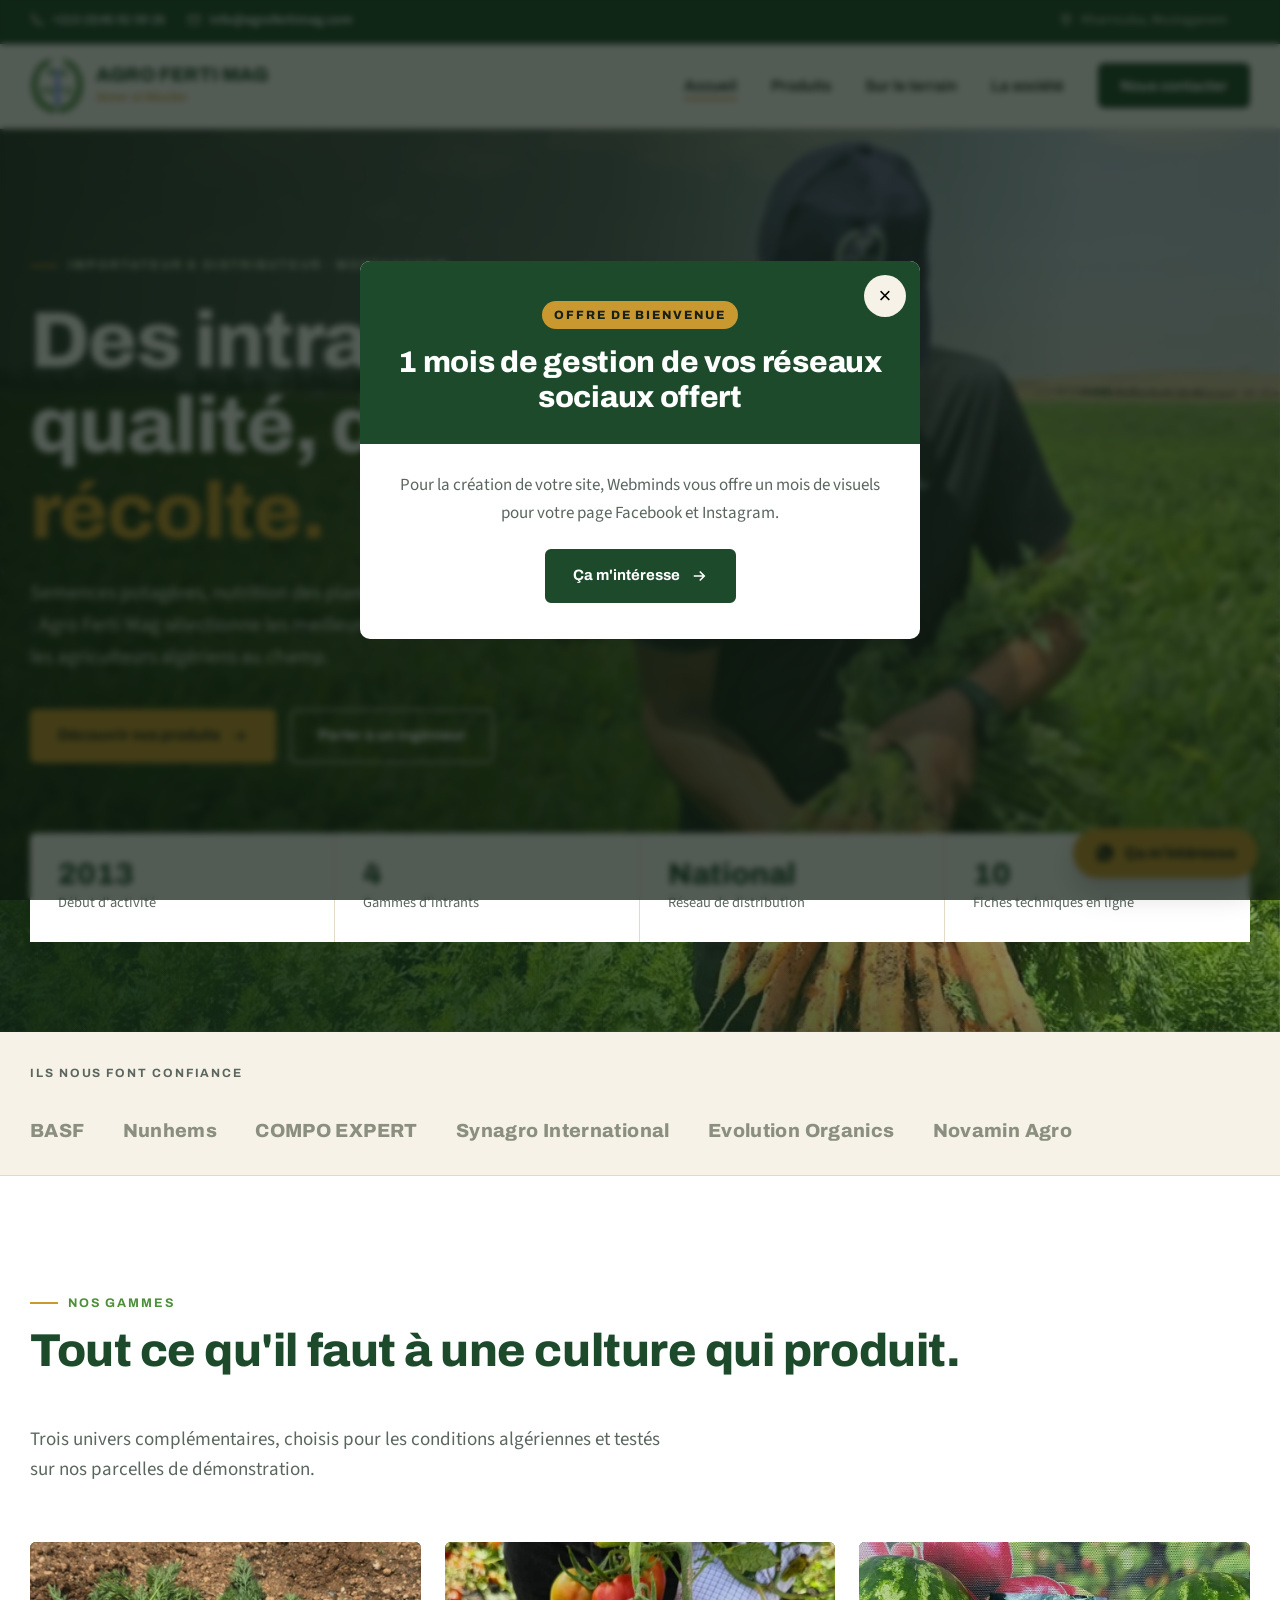
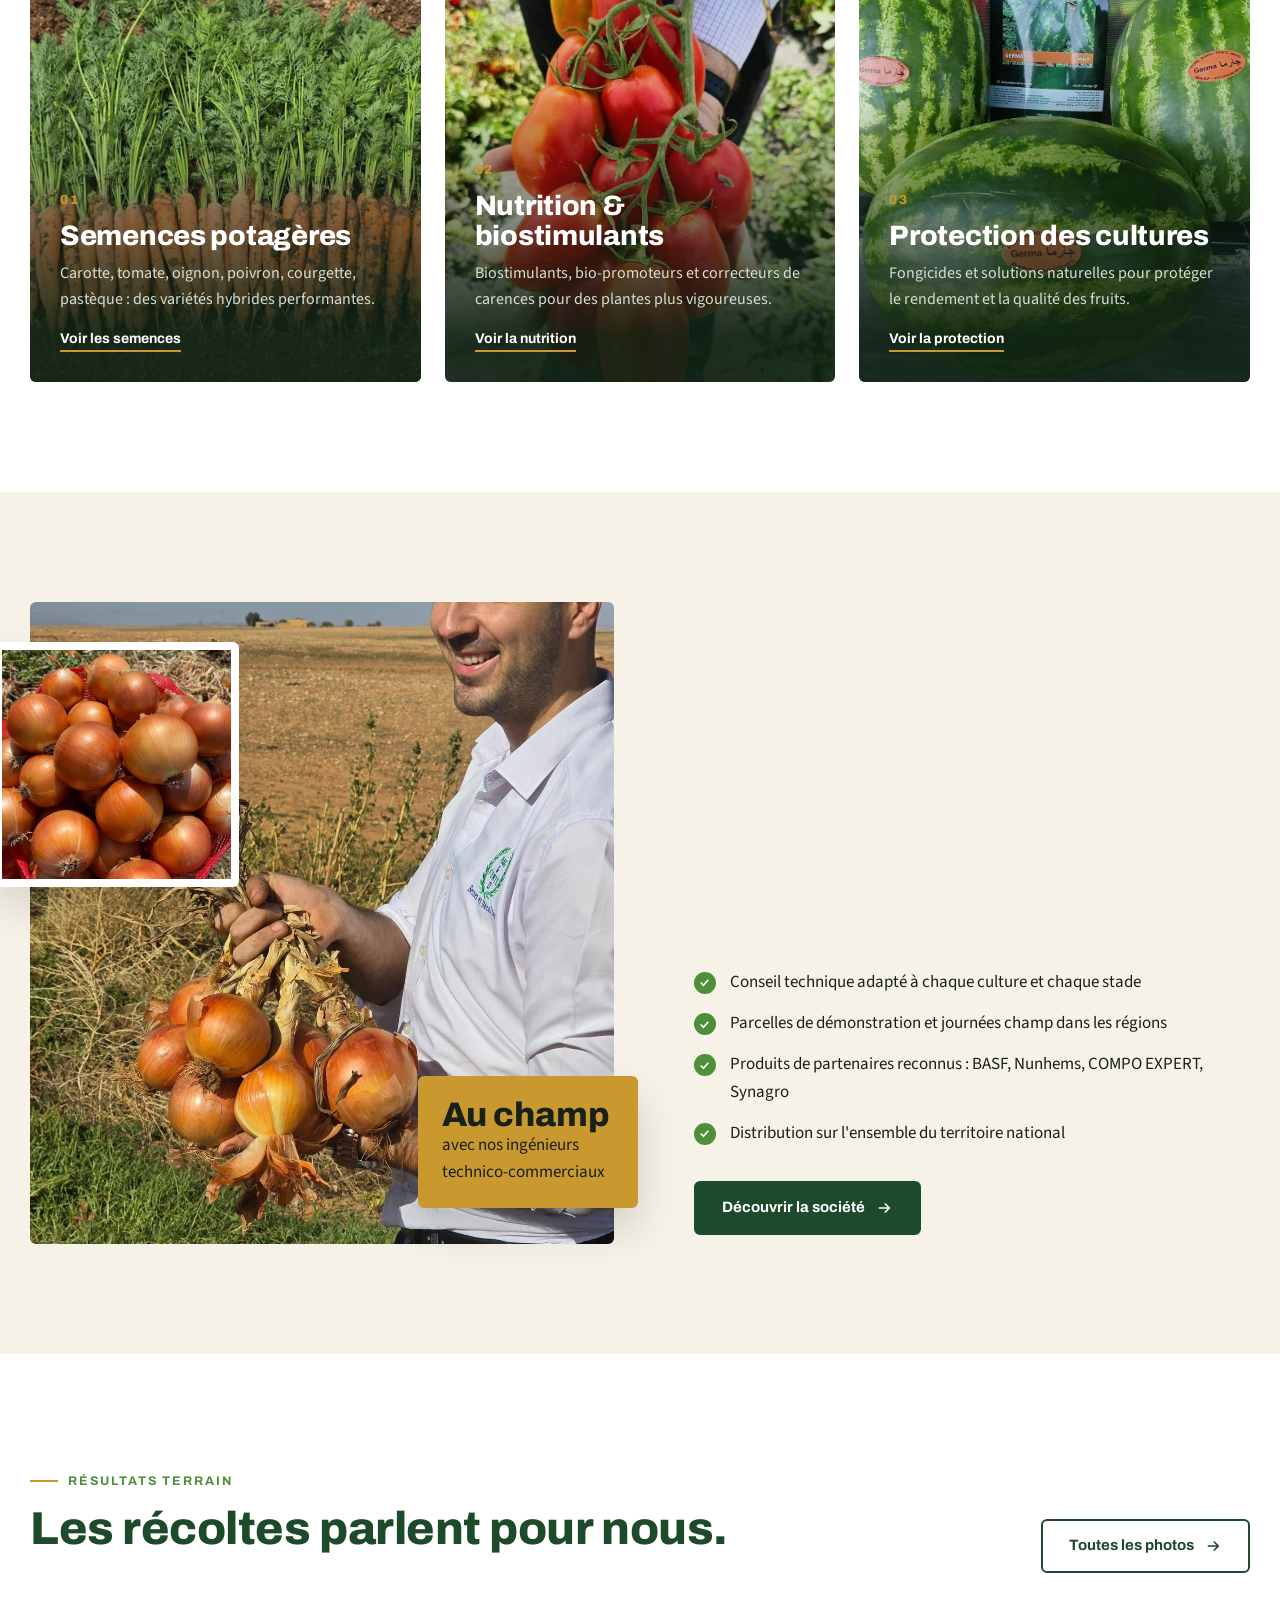
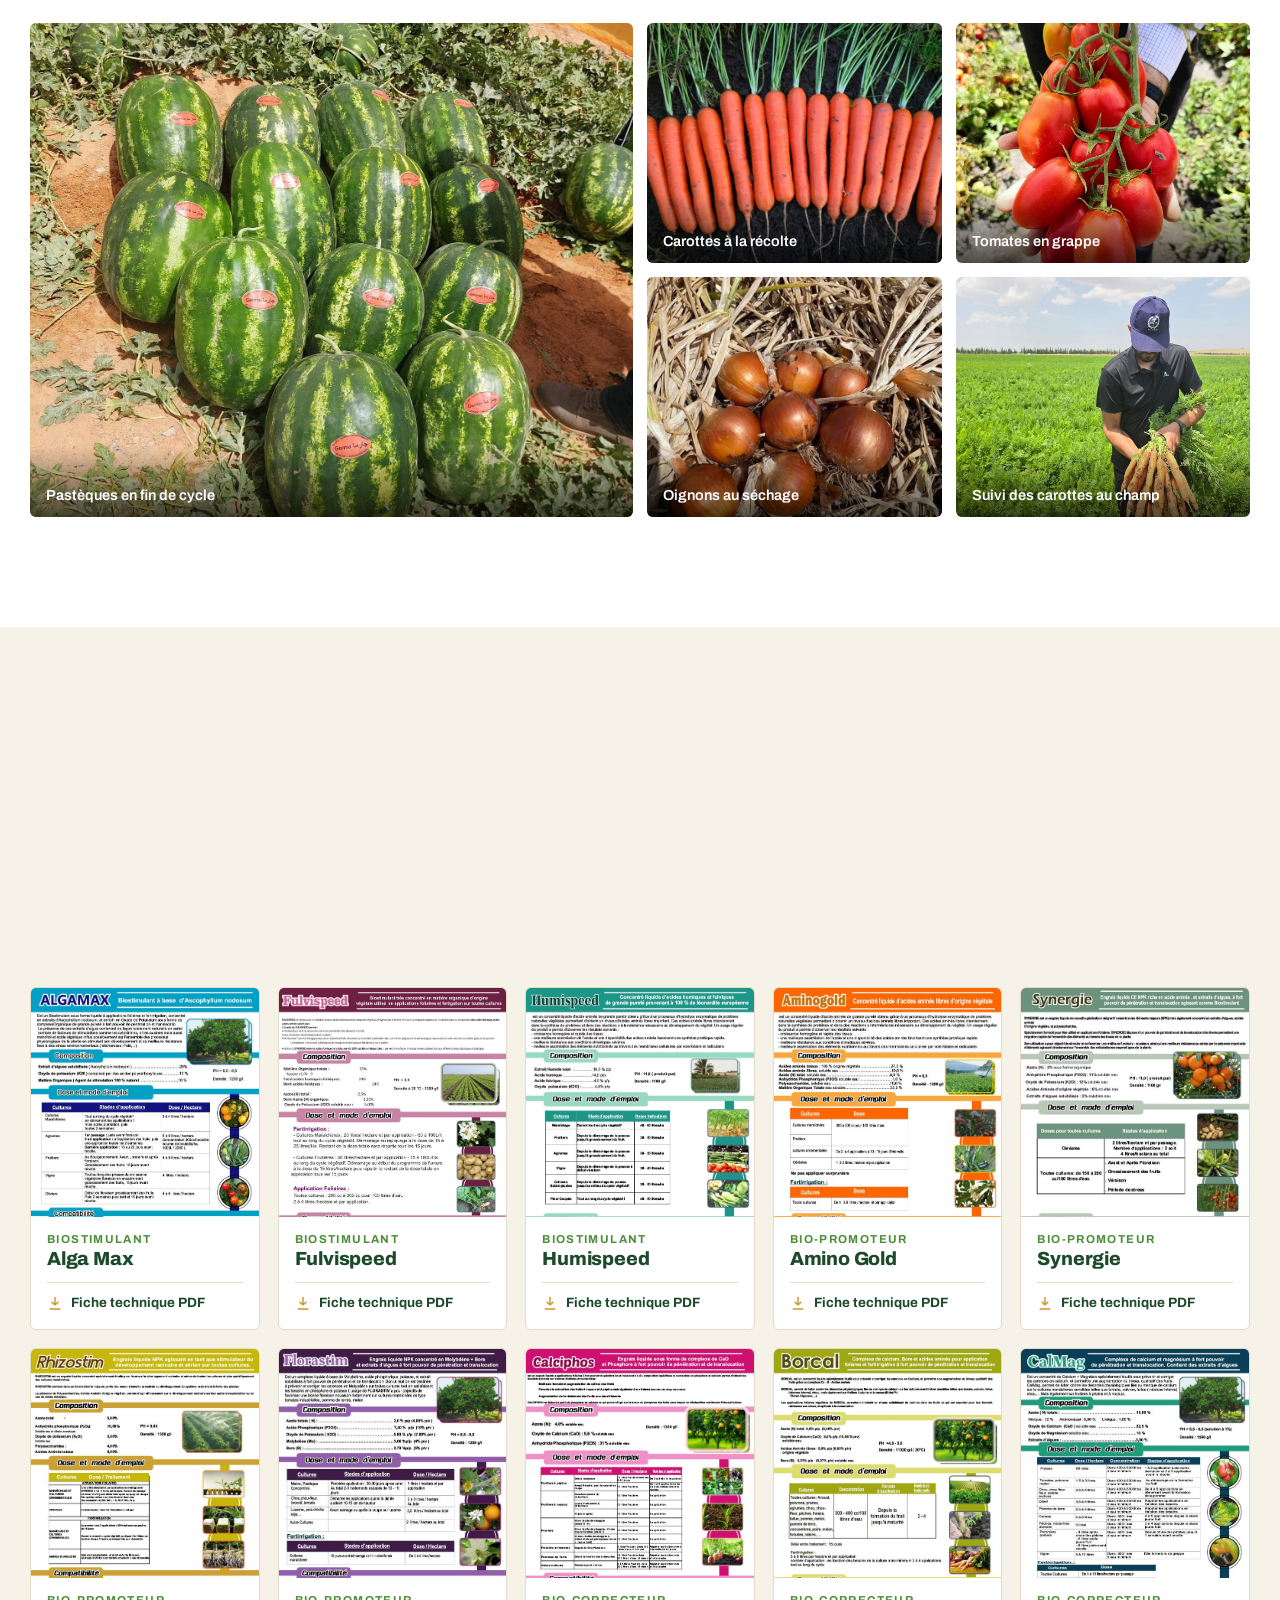
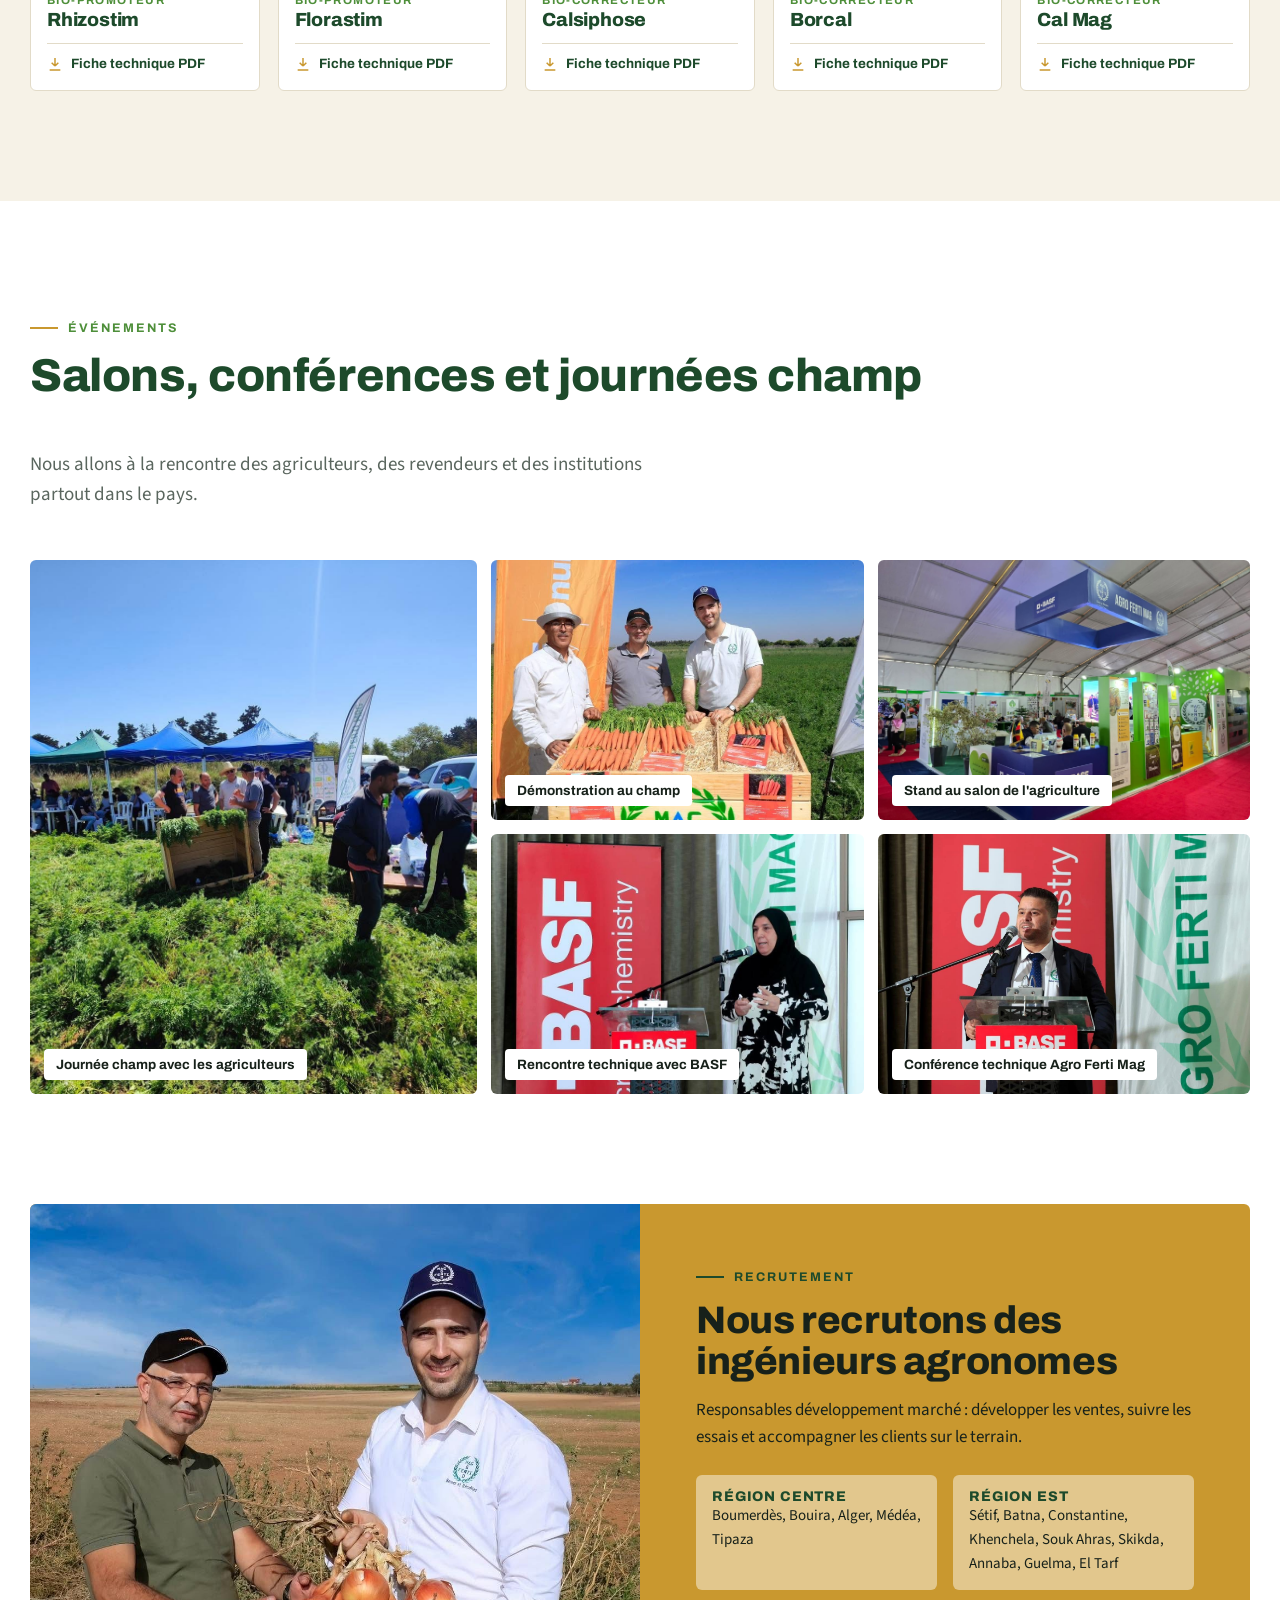
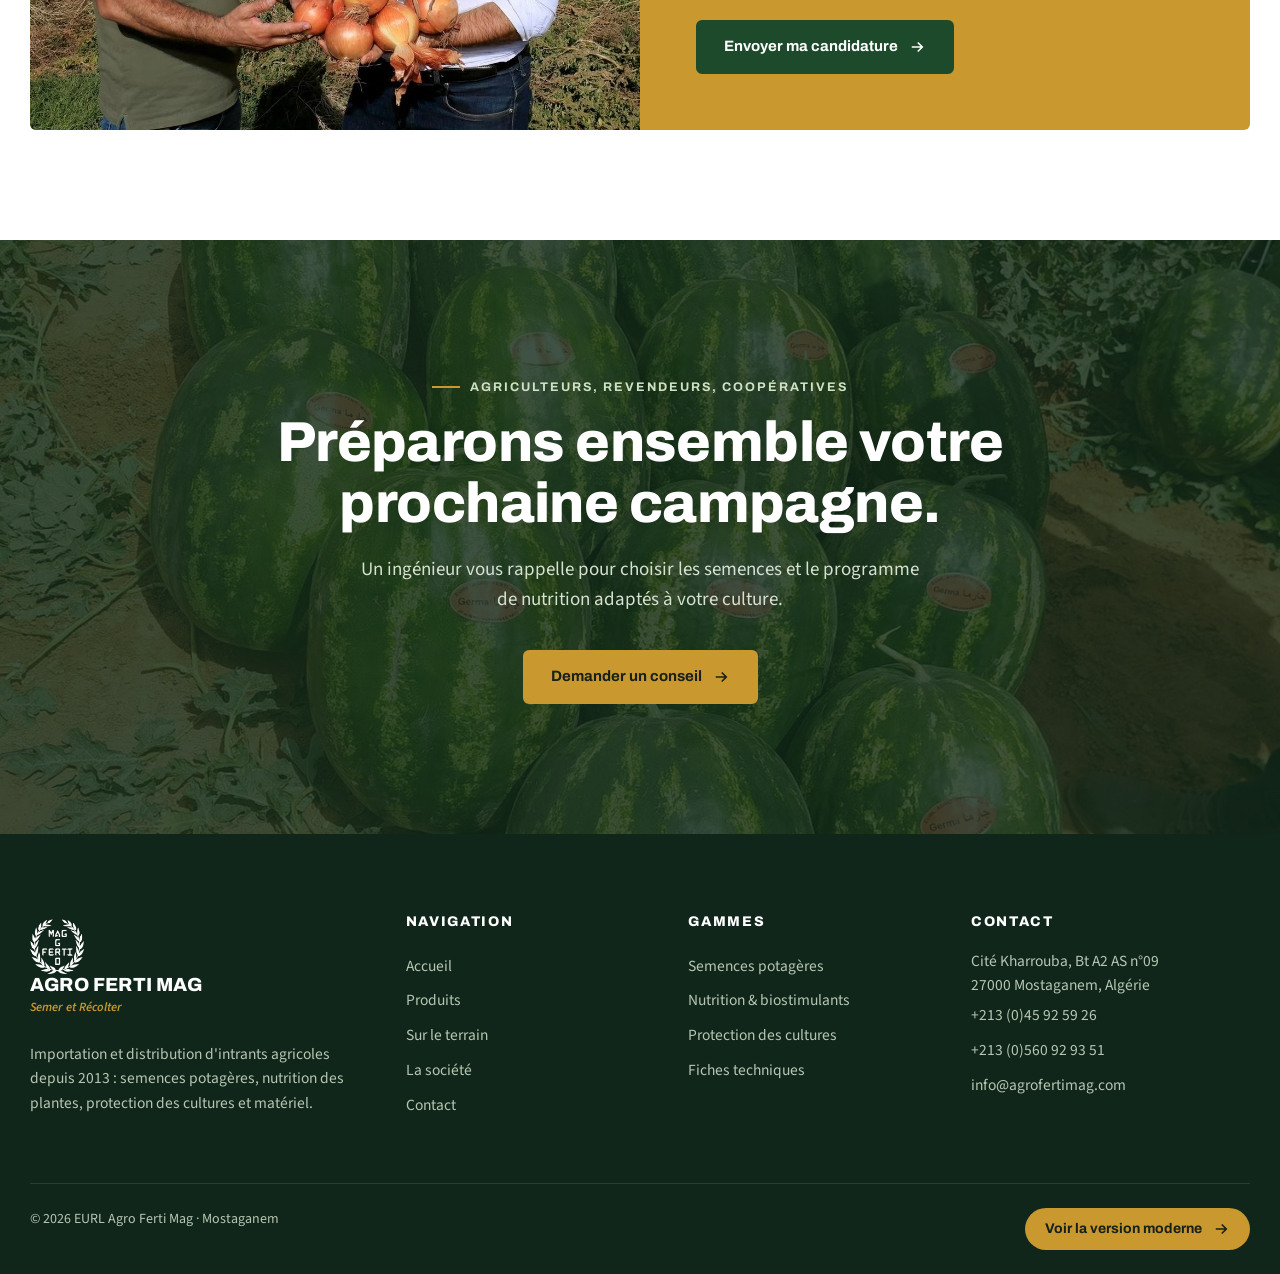
==== index.html @ 5a542e2b "Maquette Agro Ferti Mag : version corporate + version moderne (v2) Co-Authored-By: Claude Opus 5.5 <" ====
<!doctype html><html lang="fr"><head><meta charset="utf-8"><meta name="viewport" content="width=device-width,initial-scale=1"><title>Agro Ferti Mag</title><meta name="robots" content="noindex,nofollow,noarchive,noimageindex"><meta name="description" content="Agro Ferti Mag, Mostaganem : semences potagères, nutrition des plantes et protection des cultures. Importation et distribution d'intrants agricoles en Algérie."><link rel="icon" href="assets/img/logo.png"><link rel="preconnect" href="https://fonts.googleapis.com"><link rel="preconnect" href="https://fonts.gstatic.com" crossorigin><link href="https://fonts.googleapis.com/css2?family=Archivo:wght@500;600;700;800&family=Source+Sans+3:ital,wght@0,400;0,500;0,600;0,700;1,600&display=swap" rel="stylesheet"><link rel="stylesheet" href="assets/css/v1.css"></head><body><div class="topbar"><div class="wrap"><div><span><svg width="14" height="14" viewBox="0 0 24 24" fill="none" stroke="currentColor" stroke-width="2"><path d="M22 16.9v3a2 2 0 0 1-2.2 2 19.8 19.8 0 0 1-8.6-3.1 19.5 19.5 0 0 1-6-6A19.8 19.8 0 0 1 2.1 4.2 2 2 0 0 1 4.1 2h3a2 2 0 0 1 2 1.7c.1.9.4 1.8.7 2.7a2 2 0 0 1-.5 2.1L8 9.8a16 16 0 0 0 6 6l1.3-1.3a2 2 0 0 1 2.1-.4c.9.3 1.8.6 2.7.7a2 2 0 0 1 1.7 2z"/></svg> <b>+213 (0)45 92 59 26</b></span><span><svg width="14" height="14" viewBox="0 0 24 24" fill="none" stroke="currentColor" stroke-width="2"><rect x="2" y="4" width="20" height="16" rx="2"/><path d="m22 6-10 7L2 6"/></svg> <b>info@agrofertimag.com</b></span></div><div><span><svg width="14" height="14" viewBox="0 0 24 24" fill="none" stroke="currentColor" stroke-width="2"><path d="M20 10c0 6-8 12-8 12s-8-6-8-12a8 8 0 0 1 16 0z"/><circle cx="12" cy="10" r="3"/></svg> Kharrouba, Mostaganem</span></div></div></div><header class="hd"><div class="wrap"><a class="logo" href="index.html"><img src="assets/img/logo.png" alt="Agro Ferti Mag"><span><b>AGRO FERTI MAG</b><small>Semer et Récolter</small></span></a><nav class="nav"><a href="index.html" class="on">Accueil</a><a href="produits.html">Produits</a><a href="terrain.html">Sur le terrain</a><a href="societe.html">La société</a><a class="btn" href="contact.html">Nous contacter</a></nav><button class="burger" aria-label="Menu"><i></i><i></i><i></i></button></div></header><section class="hero"><div class="bg" style="background-image:url(assets/img/ingenieur-carottes.jpg)"></div><div class="wrap"><span class="eyebrow rv">Importateur &amp; distributeur · Mostaganem</span><h1 class="rv d1">Des intrants de qualité, du semis à <em>la récolte.</em></h1><p class="rv d2">Semences potagères, nutrition des plantes et protection des cultures : Agro Ferti Mag sélectionne les meilleures solutions et accompagne les agriculteurs algériens au champ.</p><div class="ctas rv d3"><a class="btn ble" href="produits.html">Découvrir nos produits <svg viewBox="0 0 24 24" fill="none" stroke="currentColor" stroke-width="2.2"><path d="M5 12h14m-6-6 6 6-6 6"/></svg></a><a class="btn light" href="contact.html">Parler à un ingénieur</a></div><div class="hero-facts rv d4"><div><b>2013</b><span>Début d'activité</span></div><div><b>4</b><span>Gammes d'intrants</span></div><div><b>National</b><span>Réseau de distribution</span></div><div><b>10</b><span>Fiches techniques en ligne</span></div></div></div></section><div class="partners"><div class="wrap"><small>Ils nous font confiance</small><ul><li>BASF</li><li>Nunhems</li><li>COMPO EXPERT</li><li>Synagro International</li><li>Evolution Organics</li><li>Novamin Agro</li></ul></div></div><section><div class="wrap"><div class="head-row"><div><span class="eyebrow rv">Nos gammes</span><h2 class="h2 rv d1">Tout ce qu'il faut à une culture qui produit.</h2></div><p class="lead rv d2">Trois univers complémentaires, choisis pour les conditions algériennes et testés sur nos parcelles de démonstration.</p></div><div class="univers"><a class="u-card rv" href="produits.html#semences"><img src="assets/img/carottes-romance.jpg" alt=""><div class="in"><span class="num">01</span><h3>Semences potagères</h3><p>Carotte, tomate, oignon, poivron, courgette, pastèque : des variétés hybrides performantes.</p><span class="lien">Voir les semences</span></div></a><a class="u-card rv d1" href="produits.html#nutrition"><img src="assets/img/tomates-grappe.jpg" alt=""><div class="in"><span class="num">02</span><h3>Nutrition &amp; biostimulants</h3><p>Biostimulants, bio-promoteurs et correcteurs de carences pour des plantes plus vigoureuses.</p><span class="lien">Voir la nutrition</span></div></a><a class="u-card rv d2" href="produits.html#protection"><img src="assets/img/pasteques.jpg" alt=""><div class="in"><span class="num">03</span><h3>Protection des cultures</h3><p>Fongicides et solutions naturelles pour protéger le rendement et la qualité des fruits.</p><span class="lien">Voir la protection</span></div></a></div></div></section><section class="bg-creme"><div class="wrap split"><div class="pic rv"><img src="assets/img/ingenieur-oignons.jpg" alt="Ingénieur Agro Ferti Mag au champ"><img class="small" src="assets/img/oignons.jpg" alt=""><div class="badge"><b>Au champ</b>avec nos ingénieurs technico-commerciaux</div></div><div><span class="eyebrow rv">Notre méthode</span><h2 class="h2 rv d1">Nous ne vendons pas un produit. Nous suivons une culture.</h2><p class="lead rv d2">Depuis 2013, Agro Ferti Mag importe et distribue des intrants agricoles. Nos ingénieurs agronomes conseillent les agriculteurs, installent des essais et mesurent les résultats directement sur la parcelle.</p><ul class="checks rv d3"><li>Conseil technique adapté à chaque culture et chaque stade</li><li>Parcelles de démonstration et journées champ dans les régions</li><li>Produits de partenaires reconnus : BASF, Nunhems, COMPO EXPERT, Synagro</li><li>Distribution sur l'ensemble du territoire national</li></ul><a class="btn rv d4" href="societe.html">Découvrir la société <svg viewBox="0 0 24 24" fill="none" stroke="currentColor" stroke-width="2.2"><path d="M5 12h14m-6-6 6 6-6 6"/></svg></a></div></div></section><section><div class="wrap"><div class="head-row"><div><span class="eyebrow rv">Résultats terrain</span><h2 class="h2 rv d1">Les récoltes parlent pour nous.</h2></div><a class="btn ghost rv d2" href="terrain.html">Toutes les photos <svg viewBox="0 0 24 24" fill="none" stroke="currentColor" stroke-width="2.2"><path d="M5 12h14m-6-6 6 6-6 6"/></svg></a></div><div class="grid-terrain"><figure class="rv d0" data-lb="assets/img/pasteques-champ.jpg" data-cap="Pastèques en fin de cycle"><img src="assets/img/pasteques-champ.jpg" alt="Pastèques en fin de cycle" loading="lazy"><figcaption>Pastèques en fin de cycle</figcaption></figure><figure class="rv d1" data-lb="assets/img/carottes-alignees.jpg" data-cap="Carottes à la récolte"><img src="assets/img/carottes-alignees.jpg" alt="Carottes à la récolte" loading="lazy"><figcaption>Carottes à la récolte</figcaption></figure><figure class="rv d2" data-lb="assets/img/tomates-grappe.jpg" data-cap="Tomates en grappe"><img src="assets/img/tomates-grappe.jpg" alt="Tomates en grappe" loading="lazy"><figcaption>Tomates en grappe</figcaption></figure><figure class="rv d3" data-lb="assets/img/oignons-recolte.jpg" data-cap="Oignons au séchage"><img src="assets/img/oignons-recolte.jpg" alt="Oignons au séchage" loading="lazy"><figcaption>Oignons au séchage</figcaption></figure><figure class="rv d0" data-lb="assets/img/ingenieur-carottes.jpg" data-cap="Suivi des carottes au champ"><img src="assets/img/ingenieur-carottes.jpg" alt="Suivi des carottes au champ" loading="lazy"><figcaption>Suivi des carottes au champ</figcaption></figure></div></div></section><section class="bg-creme" id="fiches"><div class="wrap"><div class="head-row"><div><span class="eyebrow rv">Documentation</span><h2 class="h2 rv d1">Fiches techniques à télécharger</h2></div><p class="lead rv d2">Composition, doses et stades d'application de notre gamme nutrition, accessibles en un clic par l'agriculteur ou le revendeur.</p></div><div class="fiches"><article class="fiche rv d0"><div class="th"><img src="assets/img/fiche-algamax.jpg" alt="Fiche Alga Max" loading="lazy"></div><div class="b"><small>Biostimulant</small><h4>Alga Max</h4><a class="dl" href="assets/docs/fiche-algamax.pdf" target="_blank" rel="noopener"><svg viewBox="0 0 24 24" fill="none" stroke="currentColor" stroke-width="2.2"><path d="M12 3v12m0 0-5-5m5 5 5-5M4 21h16"/></svg> Fiche technique PDF</a></div></article><article class="fiche rv d1"><div class="th"><img src="assets/img/fiche-fulvispeed.jpg" alt="Fiche Fulvispeed" loading="lazy"></div><div class="b"><small>Biostimulant</small><h4>Fulvispeed</h4><a class="dl" href="assets/docs/fiche-fulvispeed.pdf" target="_blank" rel="noopener"><svg viewBox="0 0 24 24" fill="none" stroke="currentColor" stroke-width="2.2"><path d="M12 3v12m0 0-5-5m5 5 5-5M4 21h16"/></svg> Fiche technique PDF</a></div></article><article class="fiche rv d2"><div class="th"><img src="assets/img/fiche-humispeed.jpg" alt="Fiche Humispeed" loading="lazy"></div><div class="b"><small>Biostimulant</small><h4>Humispeed</h4><a class="dl" href="assets/docs/fiche-humispeed.pdf" target="_blank" rel="noopener"><svg viewBox="0 0 24 24" fill="none" stroke="currentColor" stroke-width="2.2"><path d="M12 3v12m0 0-5-5m5 5 5-5M4 21h16"/></svg> Fiche technique PDF</a></div></article><article class="fiche rv d3"><div class="th"><img src="assets/img/fiche-aminogold.jpg" alt="Fiche Amino Gold" loading="lazy"></div><div class="b"><small>Bio-promoteur</small><h4>Amino Gold</h4><a class="dl" href="assets/docs/fiche-aminogold.pdf" target="_blank" rel="noopener"><svg viewBox="0 0 24 24" fill="none" stroke="currentColor" stroke-width="2.2"><path d="M12 3v12m0 0-5-5m5 5 5-5M4 21h16"/></svg> Fiche technique PDF</a></div></article><article class="fiche rv d4"><div class="th"><img src="assets/img/fiche-synergie.jpg" alt="Fiche Synergie" loading="lazy"></div><div class="b"><small>Bio-promoteur</small><h4>Synergie</h4><a class="dl" href="assets/docs/fiche-synergie.pdf" target="_blank" rel="noopener"><svg viewBox="0 0 24 24" fill="none" stroke="currentColor" stroke-width="2.2"><path d="M12 3v12m0 0-5-5m5 5 5-5M4 21h16"/></svg> Fiche technique PDF</a></div></article><article class="fiche rv d0"><div class="th"><img src="assets/img/fiche-rhizostim.jpg" alt="Fiche Rhizostim" loading="lazy"></div><div class="b"><small>Bio-promoteur</small><h4>Rhizostim</h4><a class="dl" href="assets/docs/fiche-rhizostim.pdf" target="_blank" rel="noopener"><svg viewBox="0 0 24 24" fill="none" stroke="currentColor" stroke-width="2.2"><path d="M12 3v12m0 0-5-5m5 5 5-5M4 21h16"/></svg> Fiche technique PDF</a></div></article><article class="fiche rv d1"><div class="th"><img src="assets/img/fiche-florastim.jpg" alt="Fiche Florastim" loading="lazy"></div><div class="b"><small>Bio-promoteur</small><h4>Florastim</h4><a class="dl" href="assets/docs/fiche-florastim.pdf" target="_blank" rel="noopener"><svg viewBox="0 0 24 24" fill="none" stroke="currentColor" stroke-width="2.2"><path d="M12 3v12m0 0-5-5m5 5 5-5M4 21h16"/></svg> Fiche technique PDF</a></div></article><article class="fiche rv d2"><div class="th"><img src="assets/img/fiche-calsiphos.jpg" alt="Fiche Calsiphose" loading="lazy"></div><div class="b"><small>Bio-correcteur</small><h4>Calsiphose</h4><a class="dl" href="assets/docs/fiche-calsiphos.pdf" target="_blank" rel="noopener"><svg viewBox="0 0 24 24" fill="none" stroke="currentColor" stroke-width="2.2"><path d="M12 3v12m0 0-5-5m5 5 5-5M4 21h16"/></svg> Fiche technique PDF</a></div></article><article class="fiche rv d3"><div class="th"><img src="assets/img/fiche-borcal.jpg" alt="Fiche Borcal" loading="lazy"></div><div class="b"><small>Bio-correcteur</small><h4>Borcal</h4><a class="dl" href="assets/docs/fiche-borcal.pdf" target="_blank" rel="noopener"><svg viewBox="0 0 24 24" fill="none" stroke="currentColor" stroke-width="2.2"><path d="M12 3v12m0 0-5-5m5 5 5-5M4 21h16"/></svg> Fiche technique PDF</a></div></article><article class="fiche rv d4"><div class="th"><img src="assets/img/fiche-calmag.jpg" alt="Fiche Cal Mag" loading="lazy"></div><div class="b"><small>Bio-correcteur</small><h4>Cal Mag</h4><a class="dl" href="assets/docs/fiche-calmag.pdf" target="_blank" rel="noopener"><svg viewBox="0 0 24 24" fill="none" stroke="currentColor" stroke-width="2.2"><path d="M12 3v12m0 0-5-5m5 5 5-5M4 21h16"/></svg> Fiche technique PDF</a></div></article></div></div></section><section><div class="wrap"><div class="head-row"><div><span class="eyebrow rv">Événements</span><h2 class="h2 rv d1">Salons, conférences et journées champ</h2></div><p class="lead rv d2">Nous allons à la rencontre des agriculteurs, des revendeurs et des institutions partout dans le pays.</p></div><div class="ev"><figure class="rv d0" data-lb="assets/img/journee-champ.jpg" data-cap="Journée champ avec les agriculteurs"><img src="assets/img/journee-champ.jpg" alt="Journée champ avec les agriculteurs" loading="lazy"><figcaption>Journée champ avec les agriculteurs</figcaption></figure><figure class="rv d1" data-lb="assets/img/stand-carottes.jpg" data-cap="Démonstration au champ"><img src="assets/img/stand-carottes.jpg" alt="Démonstration au champ" loading="lazy"><figcaption>Démonstration au champ</figcaption></figure><figure class="rv d2" data-lb="assets/img/salon-stand.jpg" data-cap="Stand au salon de l&#x27;agriculture"><img src="assets/img/salon-stand.jpg" alt="Stand au salon de l&#x27;agriculture" loading="lazy"><figcaption>Stand au salon de l&#x27;agriculture</figcaption></figure><figure class="rv d3" data-lb="assets/img/conference-basf.jpg" data-cap="Rencontre technique avec BASF"><img src="assets/img/conference-basf.jpg" alt="Rencontre technique avec BASF" loading="lazy"><figcaption>Rencontre technique avec BASF</figcaption></figure><figure class="rv d0" data-lb="assets/img/conference-afm.jpg" data-cap="Conférence technique Agro Ferti Mag"><img src="assets/img/conference-afm.jpg" alt="Conférence technique Agro Ferti Mag" loading="lazy"><figcaption>Conférence technique Agro Ferti Mag</figcaption></figure></div></div></section><section style="padding-top:0"><div class="wrap"><div class="recrute rv"><img src="assets/img/equipe-oignons.jpg" alt="Équipe Agro Ferti Mag"><div class="t"><span class="eyebrow">Recrutement</span><h2>Nous recrutons des ingénieurs agronomes</h2><p>Responsables développement marché : développer les ventes, suivre les essais et accompagner les clients sur le terrain.</p><div class="zones"><div><b>Région Centre</b>Boumerdès, Bouira, Alger, Médéa, Tipaza</div><div><b>Région Est</b>Sétif, Batna, Constantine, Khenchela, Souk Ahras, Skikda, Annaba, Guelma, El Tarf</div></div><a class="btn" href="contact.html">Envoyer ma candidature <svg viewBox="0 0 24 24" fill="none" stroke="currentColor" stroke-width="2.2"><path d="M5 12h14m-6-6 6 6-6 6"/></svg></a></div></div></div></section><section class="cta"><div class="bg" style="background-image:url(assets/img/pasteques-champ.jpg)"></div><div class="wrap"><span class="eyebrow rv">Agriculteurs, revendeurs, coopératives</span><h2 class="rv d1">Préparons ensemble votre prochaine campagne.</h2><p class="rv d2">Un ingénieur vous rappelle pour choisir les semences et le programme de nutrition adaptés à votre culture.</p><a class="btn ble rv d3" href="contact.html">Demander un conseil <svg viewBox="0 0 24 24" fill="none" stroke="currentColor" stroke-width="2.2"><path d="M5 12h14m-6-6 6 6-6 6"/></svg></a></div></section><footer><div class="wrap ft"><div><a class="logo" href="index.html"><img src="assets/img/logo-blanc.png" alt=""><span><b>AGRO FERTI MAG</b><small>Semer et Récolter</small></span></a><p>Importation et distribution d'intrants agricoles depuis 2013 : semences potagères, nutrition des plantes, protection des cultures et matériel.</p></div><div><h5>Navigation</h5><a href="index.html">Accueil</a><a href="produits.html">Produits</a><a href="terrain.html">Sur le terrain</a><a href="societe.html">La société</a><a href="contact.html">Contact</a></div><div><h5>Gammes</h5><a href="produits.html#semences">Semences potagères</a><a href="produits.html#nutrition">Nutrition &amp; biostimulants</a><a href="produits.html#protection">Protection des cultures</a><a href="produits.html#fiches">Fiches techniques</a></div><div><h5>Contact</h5><p>Cité Kharrouba, Bt A2 AS n°09<br>27000 Mostaganem, Algérie</p><a href="tel:+21345925926">+213 (0)45 92 59 26</a><a href="tel:+213560929351">+213 (0)560 92 93 51</a><a href="mailto:info@agrofertimag.com">info@agrofertimag.com</a></div></div><div class="wrap fb"><span>© 2026 EURL Agro Ferti Mag · Mostaganem</span><a class="switch-v" href="v2/index.html">Voir la version moderne <svg viewBox="0 0 24 24" fill="none" stroke="currentColor" stroke-width="2.2"><path d="M5 12h14m-6-6 6 6-6 6"/></svg></a></div></footer><button class="fab" data-open="interet"><svg viewBox="0 0 24 24" fill="currentColor"><path d="M12 2a10 10 0 0 0-8.6 15.1L2 22l5-1.3A10 10 0 1 0 12 2zm5.2 14.1c-.2.6-1.3 1.2-1.8 1.2-.5.1-1 .2-3.3-.7-2.8-1.1-4.6-4-4.7-4.2-.1-.2-1.1-1.5-1.1-2.9s.7-2.1 1-2.4c.3-.3.6-.3.8-.3h.6c.2 0 .4 0 .6.5l.9 2.1c.1.2.1.4 0 .6l-.4.6-.4.5c-.1.1-.3.3-.1.6.2.3.8 1.3 1.7 2.1 1.2 1 2.1 1.3 2.4 1.5.3.1.5.1.6-.1l.9-1c.2-.3.4-.2.6-.1l2 1c.3.1.5.2.5.3.1.2.1.8-.2 1.4z"/></svg><span>Ça m'intéresse</span></button><div class="modal offre" id="offre"><div class="box"><button class="x" data-close>×</button><div class="top"><b>OFFRE DE BIENVENUE</b><h3>1 mois de gestion de vos réseaux sociaux offert</h3></div><div class="bd"><p>Pour la création de votre site, Webminds vous offre un mois de visuels pour votre page Facebook et Instagram.</p><button class="btn" data-open="interet">Ça m'intéresse <svg viewBox="0 0 24 24" fill="none" stroke="currentColor" stroke-width="2.2"><path d="M5 12h14m-6-6 6 6-6 6"/></svg></button></div></div></div><div class="modal offre" id="interet"><div class="box"><button class="x" data-close>×</button><div class="top"><b>WEBMINDS</b><h3>Quelle version vous plaît ?</h3></div><div class="bd"><div class="choix"><button class="choix-v on" data-v="version corporate">Corporate<small>Classique et institutionnelle</small></button><button class="choix-v" data-v="version moderne">Moderne<small>Plus visuelle et animée</small></button></div><button class="btn wa-btn" id="wa-go"><svg viewBox="0 0 24 24" fill="currentColor"><path d="M12 2a10 10 0 0 0-8.6 15.1L2 22l5-1.3A10 10 0 1 0 12 2zm5.2 14.1c-.2.6-1.3 1.2-1.8 1.2-.5.1-1 .2-3.3-.7-2.8-1.1-4.6-4-4.7-4.2-.1-.2-1.1-1.5-1.1-2.9s.7-2.1 1-2.4c.3-.3.6-.3.8-.3h.6c.2 0 .4 0 .6.5l.9 2.1c.1.2.1.4 0 .6l-.4.6-.4.5c-.1.1-.3.3-.1.6.2.3.8 1.3 1.7 2.1 1.2 1 2.1 1.3 2.4 1.5.3.1.5.1.6-.1l.9-1c.2-.3.4-.2.6-.1l2 1c.3.1.5.2.5.3.1.2.1.8-.2 1.4z"/></svg> Envoyer sur WhatsApp</button></div></div></div><div class="modal" id="lb"><button class="x" data-close style="position:fixed">×</button><button class="lb-p">‹</button><div class="box"><figure><img src="" alt=""><figcaption></figcaption></figure></div><button class="lb-n">›</button></div><div id="toast"></div><script src="assets/js/commun.js"></script></body></html>
---- assets/css/v1.css ----
:root{--vert:#1D4A2B;--vert2:#2C6A36;--feuille:#4E8F3A;--ble:#C9982F;--creme:#F6F2E7;--sable:#EDE6D3;--ink:#17211A;--gris:#5A665E;--ligne:#E2DBC8;--blanc:#fff;--r:6px;--hd:84px}*{box-sizing:border-box;margin:0;padding:0}html{scroll-behavior:smooth}body{font-family:'Source Sans 3',system-ui,sans-serif;font-size:17px;line-height:1.6;color:var(--ink);background:var(--blanc);-webkit-font-smoothing:antialiased}body.lock{overflow:hidden}img{max-width:100%;display:block}a{color:inherit;text-decoration:none}h1,h2,h3,h4{font-family:Archivo,sans-serif;line-height:1.08;letter-spacing:-.01em;font-weight:800}.wrap{width:min(1220px,100% - 48px);margin:0 auto}.eyebrow{display:inline-flex;align-items:center;gap:10px;font:700 12.5px/1 Archivo,sans-serif;letter-spacing:.16em;text-transform:uppercase;color:var(--feuille)}.eyebrow:before{content:"";width:28px;height:2px;background:var(--ble)}.h2{font-size:clamp(30px,3.6vw,48px);margin:14px 0 18px;color:var(--vert)}.lead{font-size:19px;color:var(--gris);max-width:640px}.btn{display:inline-flex;align-items:center;gap:10px;font:700 15px/1 Archivo,sans-serif;padding:16px 26px;border-radius:var(--r);border:2px solid var(--vert);background:var(--vert);color:#fff;cursor:pointer;transition:.25s}.btn:hover{background:var(--vert2);border-color:var(--vert2);transform:translateY(-2px)}.btn.ghost{background:0 0;color:var(--vert)}.btn.ghost:hover{background:var(--vert);color:#fff}.btn.ble{background:var(--ble);border-color:var(--ble);color:var(--ink)}.btn.light{background:0 0;border-color:rgba(255,255,255,.6);color:#fff}.btn.light:hover{background:#fff;color:var(--vert)}.btn svg{width:18px;height:18px}section{padding:110px 0}.topbar{background:var(--vert);color:#d9e4d6;font-size:14px}.topbar .wrap{display:flex;justify-content:space-between;gap:20px;padding:9px 0}.topbar span{display:inline-flex;gap:8px;align-items:center;margin-right:22px}.topbar b{color:#fff;font-weight:600}.hd{position:sticky;top:0;z-index:50;background:#fff;border-bottom:1px solid var(--ligne);transition:.3s}.hd.scrolled{box-shadow:0 8px 30px rgba(20,40,25,.08)}.hd .wrap{display:flex;align-items:center;justify-content:space-between;height:var(--hd)}.logo{display:flex;align-items:center;gap:12px}.logo img{width:54px;height:56px;object-fit:contain}.logo b{display:block;font:800 19px/1 Archivo,sans-serif;color:var(--vert);letter-spacing:.01em}.logo small{display:block;font-size:12.5px;color:var(--ble);font-style:italic;font-weight:600;margin-top:3px}.nav{display:flex;align-items:center;gap:34px}.nav a{font:600 15.5px Archivo,sans-serif;color:var(--ink);position:relative;padding:6px 0}.nav a:after{content:"";position:absolute;left:0;bottom:0;height:2px;width:0;background:var(--ble);transition:.3s}.nav a.on:after,.nav a:hover:after{width:100%}.nav .btn{padding:12px 20px;color:#fff}.nav .btn:after{display:none}.burger{display:none;background:0 0;border:0;width:44px;height:44px;cursor:pointer}.burger i{display:block;width:26px;height:2px;background:var(--vert);margin:6px auto;transition:.3s}.hero{position:relative;min-height:calc(92vh - var(--hd));display:flex;align-items:flex-end;color:#fff;padding:0;overflow:hidden}.hero .bg{position:absolute;inset:0;background:center/cover no-repeat;transform:scale(1.06);animation:zoom 14s ease-out forwards}@keyframes zoom{to{transform:scale(1)}}.hero:after{content:"";position:absolute;inset:0;background:linear-gradient(95deg,rgba(14,34,20,.88) 0,rgba(14,34,20,.62) 45%,rgba(14,34,20,.08) 80%),linear-gradient(0deg,rgba(14,34,20,.55),transparent 40%)}.hero .wrap{position:relative;z-index:2;padding:120px 0 90px}.hero .eyebrow{color:#cfe3c4}.hero h1{font-size:clamp(42px,6.2vw,86px);max-width:820px;margin:22px 0 22px;letter-spacing:-.02em}.hero h1 em{font-style:normal;color:var(--ble)}.hero p{font-size:20px;max-width:580px;color:#e4ece1}.hero .ctas{display:flex;gap:14px;flex-wrap:wrap;margin-top:36px}.hero-facts{position:relative;z-index:2;background:#fff;color:var(--ink);display:grid;grid-template-columns:repeat(4,1fr);border-radius:var(--r) var(--r) 0 0;margin-top:70px}.hero-facts div{padding:26px 28px;border-right:1px solid var(--ligne)}.hero-facts div:last-child{border:0}.hero-facts b{display:block;font:800 30px/1 Archivo;color:var(--vert)}.hero-facts span{font-size:14.5px;color:var(--gris)}.partners{padding:34px 0;background:var(--creme);border-bottom:1px solid var(--ligne)}.partners .wrap{display:flex;align-items:center;gap:40px;flex-wrap:wrap;justify-content:space-between}.partners small{font:700 12px Archivo;letter-spacing:.16em;text-transform:uppercase;color:var(--gris)}.partners ul{display:flex;gap:38px;flex-wrap:wrap;list-style:none}.partners li{font:800 19px Archivo;color:#8a8f7f;letter-spacing:.02em}.univers{display:grid;grid-template-columns:repeat(3,1fr);gap:24px;margin-top:56px}.u-card{position:relative;border-radius:var(--r);overflow:hidden;background:var(--vert);color:#fff;min-height:440px;display:flex;align-items:flex-end}.u-card img{position:absolute;inset:0;width:100%;height:100%;object-fit:cover;transition:transform .8s}.u-card:after{content:"";position:absolute;inset:0;background:linear-gradient(0deg,rgba(13,32,18,.92) 10%,rgba(13,32,18,.1) 65%)}.u-card:hover img{transform:scale(1.06)}.u-card .in{position:relative;z-index:2;padding:30px}.u-card .num{font:800 13px Archivo;color:var(--ble);letter-spacing:.14em}.u-card h3{font-size:28px;margin:8px 0 10px}.u-card p{color:#d6dfd3;font-size:16px}.u-card .lien{display:inline-flex;margin-top:18px;font:700 14px Archivo;border-bottom:2px solid var(--ble);padding-bottom:4px}.split{display:grid;grid-template-columns:1.05fr 1fr;gap:80px;align-items:center}.split.rev{grid-template-columns:1fr 1.05fr}.split.rev .pic{order:2}.pic{position:relative}.pic img{border-radius:var(--r);width:100%;aspect-ratio:4/4.4;object-fit:cover}.pic .badge{position:absolute;right:-24px;bottom:36px;background:var(--ble);color:var(--ink);padding:22px 24px;border-radius:var(--r);max-width:220px;box-shadow:0 20px 40px rgba(0,0,0,.15)}.pic .badge b{display:block;font:800 34px/1 Archivo}.pic .small{position:absolute;left:-36px;top:40px;width:42%;border:8px solid #fff;border-radius:var(--r);aspect-ratio:1;object-fit:cover;box-shadow:0 20px 40px rgba(0,0,0,.12)}.checks{list-style:none;margin:28px 0 34px;display:grid;gap:14px}.checks li{display:flex;gap:14px;align-items:flex-start}.checks li:before{content:"";flex:0 0 22px;height:22px;margin-top:3px;border-radius:50%;background:var(--feuille) url("data:image/svg+xml,%3Csvg xmlns='http://www.w3.org/2000/svg' viewBox='0 0 24 24' fill='none' stroke='white' stroke-width='3'%3E%3Cpath d='M5 12l5 5 9-10'/%3E%3C/svg%3E") center/13px no-repeat}.bg-creme{background:var(--creme)}.bg-vert{background:var(--vert);color:#fff}.bg-vert .h2{color:#fff}.bg-vert .lead{color:#c9d6c6}.bg-vert .eyebrow{color:#a9cf95}.head-row{display:flex;justify-content:space-between;align-items:flex-end;gap:30px;flex-wrap:wrap}.grid-terrain{display:grid;grid-template-columns:repeat(4,1fr);grid-auto-rows:240px;gap:14px;margin-top:50px}.grid-terrain figure{position:relative;overflow:hidden;border-radius:var(--r);cursor:zoom-in;background:#ddd}.grid-terrain figure:first-child{grid-column:span 2;grid-row:span 2}.grid-terrain figure:nth-child(6){grid-row:span 2}.grid-terrain img{width:100%;height:100%;object-fit:cover;transition:transform .7s}.grid-terrain figure:hover img{transform:scale(1.07)}.grid-terrain figcaption{position:absolute;left:0;right:0;bottom:0;padding:40px 16px 14px;background:linear-gradient(0deg,rgba(0,0,0,.65),transparent);color:#fff;font:600 14.5px Archivo}.fiches{display:grid;grid-template-columns:repeat(5,1fr);gap:18px;margin-top:50px}.fiche{background:#fff;border:1px solid var(--ligne);border-radius:var(--r);overflow:hidden;transition:.3s;display:flex;flex-direction:column}.fiche:hover{transform:translateY(-6px);box-shadow:0 22px 40px rgba(20,40,25,.12)}.fiche .th{aspect-ratio:595/600;overflow:hidden;background:var(--sable)}.fiche .th img{width:100%;height:auto}.fiche .b{padding:16px 16px 18px;flex:1;display:flex;flex-direction:column}.fiche small{font:700 11.5px Archivo;letter-spacing:.12em;text-transform:uppercase;color:var(--feuille)}.fiche h4{font-size:19px;margin:4px 0 12px;color:var(--vert)}.fiche a.dl{margin-top:auto;display:flex;align-items:center;gap:8px;font:700 13.5px Archivo;color:var(--vert);border-top:1px solid var(--ligne);padding-top:12px}.fiche a.dl svg{width:16px;height:16px;color:var(--ble)}.ev{display:grid;grid-template-columns:1.2fr 1fr 1fr;grid-template-rows:260px 260px;gap:14px;margin-top:50px}.ev figure{position:relative;border-radius:var(--r);overflow:hidden;cursor:zoom-in}.ev figure:first-child{grid-row:span 2}.ev img{width:100%;height:100%;object-fit:cover;transition:.7s}.ev figure:hover img{transform:scale(1.06)}.ev figcaption{position:absolute;left:14px;bottom:14px;background:#fff;color:var(--ink);font:700 13.5px Archivo;padding:8px 12px;border-radius:4px}.recrute{display:grid;grid-template-columns:1fr 1fr;border-radius:var(--r);overflow:hidden;background:var(--ble)}.recrute img{width:100%;height:100%;object-fit:cover;min-height:380px}.recrute .t{padding:56px}.recrute h2{font-size:clamp(28px,3vw,40px);color:var(--ink);margin:12px 0 14px}.recrute .eyebrow{color:var(--vert)}.recrute .eyebrow:before{background:var(--vert)}.recrute .zones{display:grid;grid-template-columns:1fr 1fr;gap:16px;margin:24px 0 30px}.recrute .zones div{background:rgba(255,255,255,.45);padding:14px 16px;border-radius:var(--r);font-size:15px}.recrute .zones b{display:block;font:800 14px Archivo;color:var(--vert);text-transform:uppercase;letter-spacing:.06em}.cta{position:relative;color:#fff;text-align:center;padding:130px 0;overflow:hidden}.cta .bg{position:absolute;inset:0;background:center/cover}.cta:after{content:"";position:absolute;inset:0;background:rgba(17,40,24,.8)}.cta .wrap{position:relative;z-index:2}.cta h2{font-size:clamp(32px,4.4vw,58px);max-width:820px;margin:16px auto 20px}.cta p{color:#d6e1d2;font-size:19px;max-width:560px;margin:0 auto 34px}.cta .eyebrow{color:#cfe3c4;justify-content:center}.phead{position:relative;color:#fff;padding:120px 0 80px;overflow:hidden}.phead .bg{position:absolute;inset:0;background:center/cover}.phead:after{content:"";position:absolute;inset:0;background:linear-gradient(90deg,rgba(14,34,20,.9),rgba(14,34,20,.45))}.phead .wrap{position:relative;z-index:2}.phead h1{font-size:clamp(38px,5vw,64px);margin:14px 0 14px}.phead p{max-width:600px;color:#dbe5d7;font-size:19px}.phead .eyebrow{color:#cfe3c4}.crumb{font-size:14px;color:#b8c9b3;margin-bottom:12px}.filtres{display:flex;gap:10px;flex-wrap:wrap;margin:0 0 40px}.filtres button{font:700 14.5px Archivo;padding:12px 20px;border-radius:40px;border:1.5px solid var(--ligne);background:#fff;cursor:pointer;color:var(--ink);transition:.2s}.filtres button.on,.filtres button:hover{background:var(--vert);border-color:var(--vert);color:#fff}.cat-h{display:flex;align-items:baseline;gap:16px;margin:60px 0 24px;padding-bottom:14px;border-bottom:2px solid var(--vert)}.cat-h h3{font-size:28px;color:var(--vert)}.cat-h span{color:var(--gris);font-size:15.5px}.prods{display:grid;grid-template-columns:repeat(4,1fr);gap:22px}.prod{border:1px solid var(--ligne);border-radius:var(--r);overflow:hidden;background:#fff;display:flex;flex-direction:column;transition:.3s;cursor:pointer}.prod:hover{box-shadow:0 22px 44px rgba(20,40,25,.12);transform:translateY(-5px)}.prod .im{aspect-ratio:1;overflow:hidden;background:var(--sable)}.prod .im img{width:100%;height:100%;object-fit:cover;transition:.7s}.prod .im.top img{object-position:top}.prod:hover .im img{transform:scale(1.05)}.prod .b{padding:18px 20px 20px;display:flex;flex-direction:column;flex:1}.prod small{font:700 11.5px Archivo;letter-spacing:.12em;text-transform:uppercase;color:var(--feuille)}.prod h4{font-size:21px;color:var(--vert);margin:6px 0 8px}.prod p{font-size:15px;color:var(--gris)}.prod .more{margin-top:auto;padding-top:16px;font:700 13.5px Archivo;color:var(--vert);display:flex;justify-content:space-between;align-items:center}.prod .more i{font-style:normal;color:var(--ble);font-size:20px}.modal{position:fixed;inset:0;z-index:200;background:rgba(10,22,14,.7);display:none;align-items:center;justify-content:center;padding:24px;backdrop-filter:blur(3px)}.modal.on{display:flex;animation:fd .3s}@keyframes fd{from{opacity:0}}.box{background:#fff;border-radius:10px;width:min(980px,100%);max-height:90vh;overflow:auto;position:relative;animation:up .4s cubic-bezier(.2,.8,.2,1)}@keyframes up{from{transform:translateY(30px);opacity:0}}.x{position:absolute;right:14px;top:14px;width:42px;height:42px;border-radius:50%;border:0;background:var(--creme);font-size:22px;cursor:pointer;z-index:3}.pm{display:grid;grid-template-columns:.9fr 1.1fr}.pm .l{background:var(--sable);padding:28px;display:flex;align-items:flex-start;justify-content:center}.pm .l img{border-radius:4px;box-shadow:0 14px 30px rgba(0,0,0,.15);max-height:70vh;width:auto}.pm .r{padding:42px 40px}.pm h3{font-size:34px;color:var(--vert);margin:8px 0 6px}.pm .acc{font-style:italic;color:var(--ble);font-weight:600;margin-bottom:16px}.pm table{width:100%;border-collapse:collapse;margin:20px 0}.pm td{padding:10px 0;border-bottom:1px solid var(--ligne);font-size:15.5px}.pm td:last-child{text-align:right;font-weight:700;color:var(--vert)}.pm .cult{background:var(--creme);padding:14px 16px;border-radius:var(--r);font-size:15px;margin-bottom:24px}.pm .cult b{color:var(--vert)}.stats{display:grid;grid-template-columns:repeat(4,1fr);gap:0;border-top:1px solid rgba(255,255,255,.2);margin-top:50px}.stats div{padding:34px 26px;border-right:1px solid rgba(255,255,255,.2)}.stats div:last-child{border:0}.stats b{display:block;font:800 52px/1 Archivo;color:var(--ble)}.stats span{color:#cbd8c7;font-size:15.5px}.valeurs{display:grid;grid-template-columns:repeat(3,1fr);gap:24px;margin-top:50px}.valeurs div{padding:34px;border:1px solid var(--ligne);border-radius:var(--r);background:#fff}.valeurs .ic{width:54px;height:54px;border-radius:50%;background:var(--creme);display:grid;place-items:center;margin-bottom:18px;color:var(--feuille)}.valeurs .ic svg{width:26px;height:26px}.valeurs h4{font-size:21px;color:var(--vert);margin-bottom:8px}.valeurs p{color:var(--gris);font-size:15.5px}.timeline{display:grid;grid-template-columns:repeat(4,1fr);gap:0;margin-top:50px;position:relative}.timeline:before{content:"";position:absolute;left:0;right:0;top:9px;height:2px;background:var(--ligne)}.timeline div{padding-right:24px;position:relative}.timeline div:before{content:"";display:block;width:20px;height:20px;border-radius:50%;background:var(--ble);border:5px solid #fff;box-shadow:0 0 0 2px var(--ble);margin-bottom:22px;position:relative}.timeline b{font:800 26px Archivo;color:var(--vert)}.timeline p{color:var(--gris);font-size:15.5px;margin-top:6px}.ct{display:grid;grid-template-columns:.9fr 1.1fr;gap:60px}.ct-info{background:var(--vert);color:#fff;border-radius:var(--r);padding:44px}.ct-info h3{font-size:26px;margin-bottom:26px}.ct-info .it{display:flex;gap:16px;padding:18px 0;border-bottom:1px solid rgba(255,255,255,.14)}.ct-info .it svg{flex:0 0 22px;height:22px;color:var(--ble);margin-top:2px}.ct-info small{display:block;color:#a9bfa4;font-size:13px;text-transform:uppercase;letter-spacing:.1em;font-weight:600}.ct-info a,.ct-info p{color:#fff;font-weight:600}form .row{display:grid;grid-template-columns:1fr 1fr;gap:16px}form label{display:block;font:700 13.5px Archivo;margin:0 0 8px;color:var(--vert)}form .f{margin-bottom:18px}input,select,textarea{width:100%;font:inherit;font-size:16px;padding:14px 16px;border:1.5px solid var(--ligne);border-radius:var(--r);background:#fff;color:var(--ink);transition:.2s}input:focus,select:focus,textarea:focus{outline:0;border-color:var(--feuille);box-shadow:0 0 0 4px rgba(78,143,58,.12)}textarea{min-height:140px;resize:vertical}.types{display:flex;gap:10px;flex-wrap:wrap}.types label{margin:0}.types input{display:none}.types span{display:inline-block;padding:11px 18px;border:1.5px solid var(--ligne);border-radius:40px;font:600 14.5px 'Source Sans 3';cursor:pointer;color:var(--ink)}.types input:checked+span{background:var(--vert);border-color:var(--vert);color:#fff}.map{margin-top:70px;border-radius:var(--r);overflow:hidden;height:380px;border:1px solid var(--ligne)}.map iframe{width:100%;height:100%;border:0;filter:saturate(.8)}footer{background:#10261a;color:#b7c6b2;padding:80px 0 0;font-size:15.5px}.ft{display:grid;grid-template-columns:1.4fr 1fr 1fr 1.2fr;gap:50px}.ft h5{font:800 14px Archivo;color:#fff;letter-spacing:.12em;text-transform:uppercase;margin-bottom:20px}.ft a{display:block;padding:5px 0;transition:.2s}.ft a:hover{color:var(--ble)}.ft .logo b{color:#fff}.ft .logo{margin-bottom:20px}.ft p{max-width:340px}.fb{border-top:1px solid rgba(255,255,255,.1);margin-top:60px;padding:24px 0;display:flex;justify-content:space-between;gap:20px;flex-wrap:wrap;font-size:14px}.switch-v svg{width:18px;height:18px}.fab{white-space:nowrap}.fab svg{width:20px;height:20px}.switch-v{display:inline-flex;align-items:center;gap:10px;background:var(--ble);color:var(--ink);font:700 14px Archivo;padding:12px 20px;border-radius:40px}#lb .box{background:0 0;width:auto;max-width:92vw;overflow:visible}#lb figure{text-align:center}#lb img{max-height:82vh;max-width:88vw;border-radius:6px;margin:0 auto}#lb figcaption{color:#fff;margin-top:12px;font:600 15px Archivo}.lb-n,.lb-p{position:fixed;top:50%;transform:translateY(-50%);width:54px;height:54px;border-radius:50%;border:0;background:#fff;font-size:24px;cursor:pointer;z-index:5}.lb-p{left:24px}.lb-n{right:24px}.offre .box{width:min(560px,100%);text-align:center;padding:0;overflow:hidden}.offre .top{background:var(--vert);color:#fff;padding:40px 36px 30px;position:relative}.offre .top b{display:inline-block;font:800 12px Archivo;letter-spacing:.16em;background:var(--ble);color:var(--ink);padding:7px 12px;border-radius:30px;margin-bottom:16px}.offre h3{font-size:30px;line-height:1.15}.offre .bd{padding:28px 36px 36px}.offre .bd p{color:var(--gris);margin-bottom:22px}.choix{display:grid;grid-template-columns:1fr 1fr;gap:12px;margin:8px 0 22px}.choix-v{border:2px solid var(--ligne);border-radius:var(--r);padding:16px;background:#fff;cursor:pointer;font:700 15px Archivo;color:var(--ink);text-align:left}.choix-v small{display:block;font:500 13px 'Source Sans 3';color:var(--gris);margin-top:4px}.choix-v.on{border-color:var(--feuille);background:#f0f6ec}.wa-btn{width:100%;justify-content:center;background:#1f8a4c;border-color:#1f8a4c}.fab{position:fixed;right:22px;bottom:22px;z-index:90;display:flex;align-items:center;gap:10px;background:var(--ble);color:var(--ink);font:800 15px Archivo;padding:15px 22px;border-radius:50px;border:0;cursor:pointer;box-shadow:0 14px 30px rgba(0,0,0,.2);animation:pulse 2.6s infinite}@keyframes pulse{0%,100%{box-shadow:0 14px 30px rgba(0,0,0,.2),0 0 0 0 rgba(201,152,47,.5)}50%{box-shadow:0 14px 30px rgba(0,0,0,.2),0 0 0 14px rgba(201,152,47,0)}}#toast{visibility:hidden;position:fixed;left:50%;bottom:30px;transform:translate(-50%,120px);background:var(--vert);color:#fff;padding:16px 24px;border-radius:var(--r);z-index:300;transition:.4s;font-weight:600;max-width:90vw}#toast.on{transform:translate(-50%,0);visibility:visible}.rv{opacity:0;transform:translateY(34px);transition:opacity .9s cubic-bezier(.2,.7,.2,1),transform .9s cubic-bezier(.2,.7,.2,1)}.rv.in{opacity:1;transform:none}.d1{transition-delay:.1s}.d2{transition-delay:.2s}.d3{transition-delay:.3s}.d4{transition-delay:.4s}@media(max-width:1080px){.fiches{grid-template-columns:repeat(3,1fr)}.prods{grid-template-columns:repeat(3,1fr)}.ft{grid-template-columns:1fr 1fr}}@media(max-width:900px){:root{--hd:72px}section{padding:80px 0}.topbar{display:none}.burger{display:block}.nav{position:fixed;inset:var(--hd) 0 0 0;background:#fff;flex-direction:column;align-items:flex-start;padding:30px 24px;gap:22px;transform:translateX(100%);transition:.35s}.nav-open .nav{transform:none}.nav a{font-size:22px}.nav-open .burger i:first-child{transform:translateY(8px) rotate(45deg)}.nav-open .burger i:nth-child(2){opacity:0}.nav-open .burger i:nth-child(3){transform:translateY(-8px) rotate(-45deg)}.hero-facts{grid-template-columns:1fr 1fr}.hero-facts div:nth-child(2){border-right:0}.ct,.pm,.recrute,.split,.split.rev,.univers,.valeurs{grid-template-columns:1fr}.split{gap:50px}.split.rev .pic{order:0}.pic .badge{right:12px}.pic .small{display:none}.grid-terrain{grid-template-columns:1fr 1fr;grid-auto-rows:180px}.grid-terrain figure:nth-child(6){grid-row:auto}.ev{grid-template-columns:1fr 1fr;grid-template-rows:auto}.ev figure{height:200px}.ev figure:first-child{grid-column:span 2;grid-row:auto;height:260px}.fiches,.prods{grid-template-columns:1fr 1fr}.stats,.timeline{grid-template-columns:1fr 1fr}.stats div:nth-child(2){border-right:0}.timeline:before{display:none}.timeline div{margin-bottom:30px}.recrute .t{padding:36px 26px}.pm .r{padding:30px 24px}}@media(max-width:560px){.wrap{width:calc(100% - 32px)}.choix,.ft,.prods,.recrute .zones,form .row{grid-template-columns:1fr}.fiches{grid-template-columns:1fr 1fr;gap:12px}.fiche .b{padding:12px}.fiche h4{font-size:16px}.hero h1{font-size:40px}.fab span{display:none}.fab{padding:15px}.u-card{min-height:360px}}
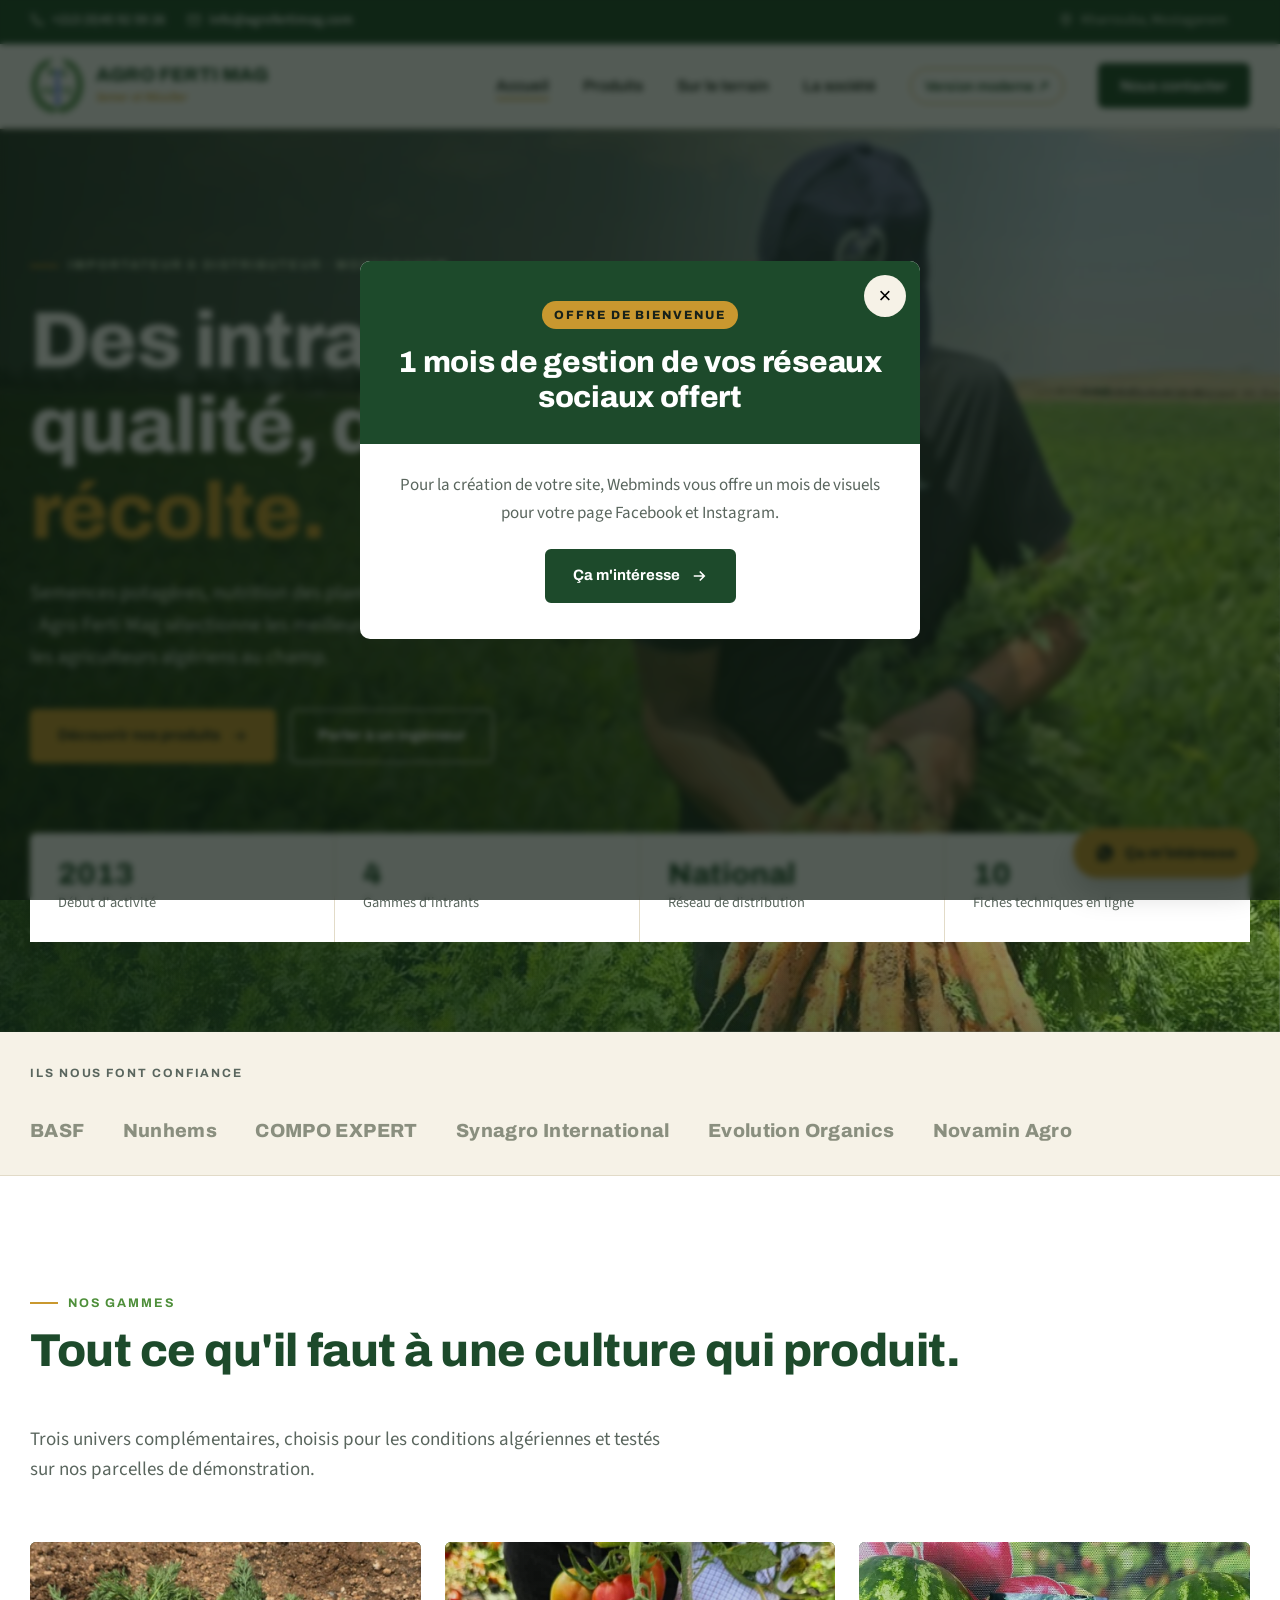
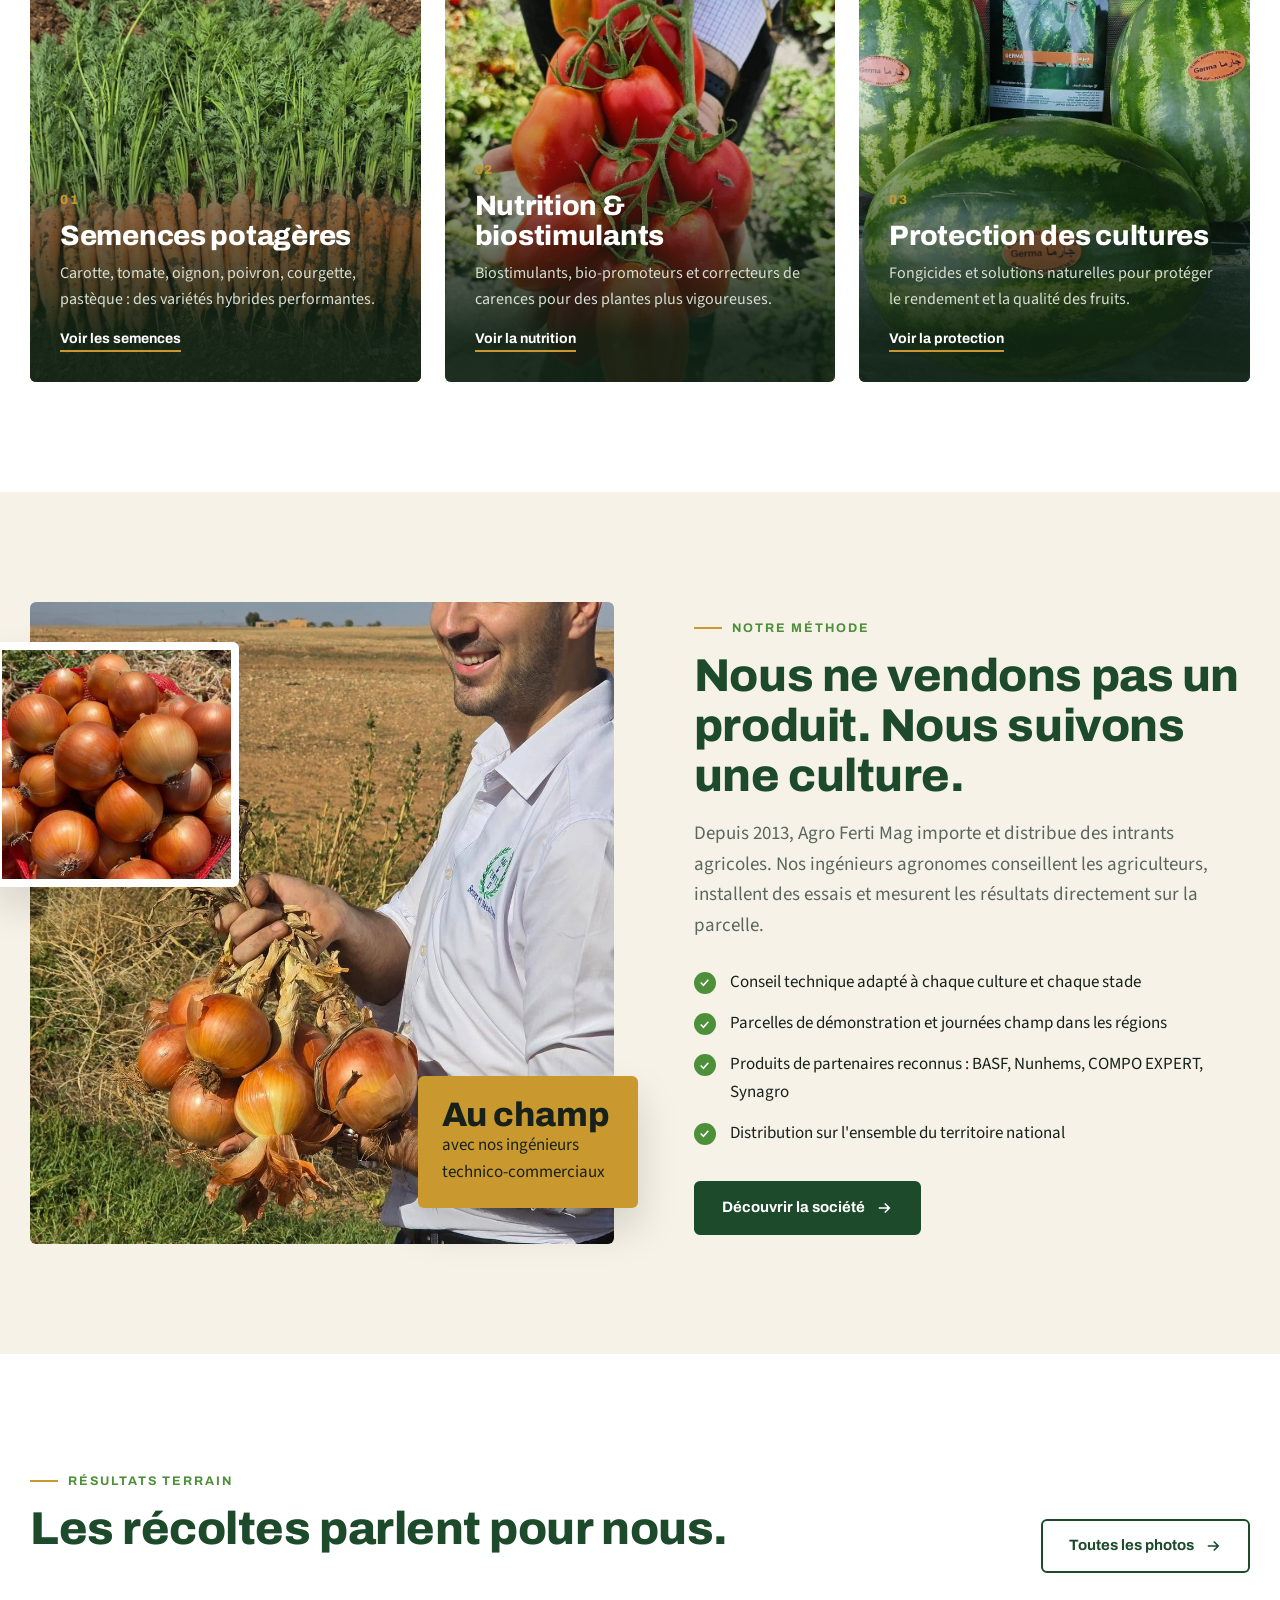
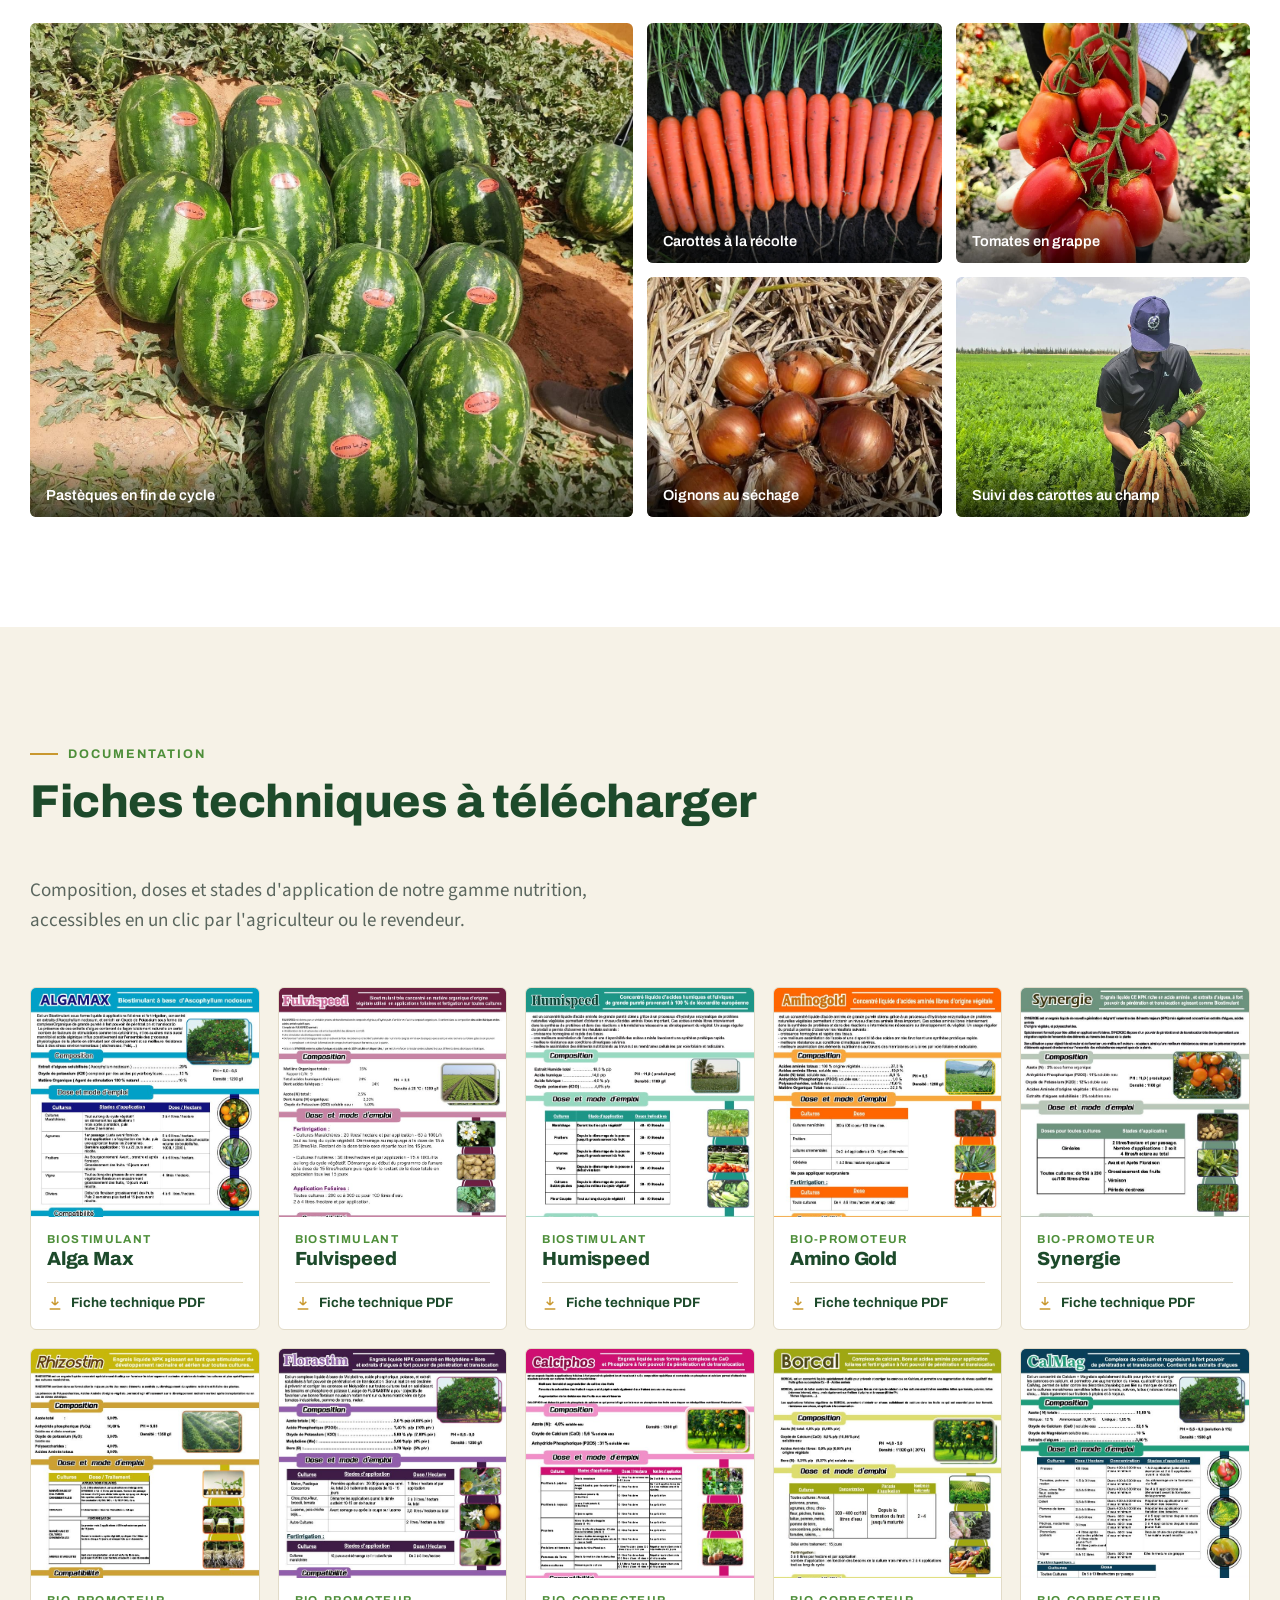
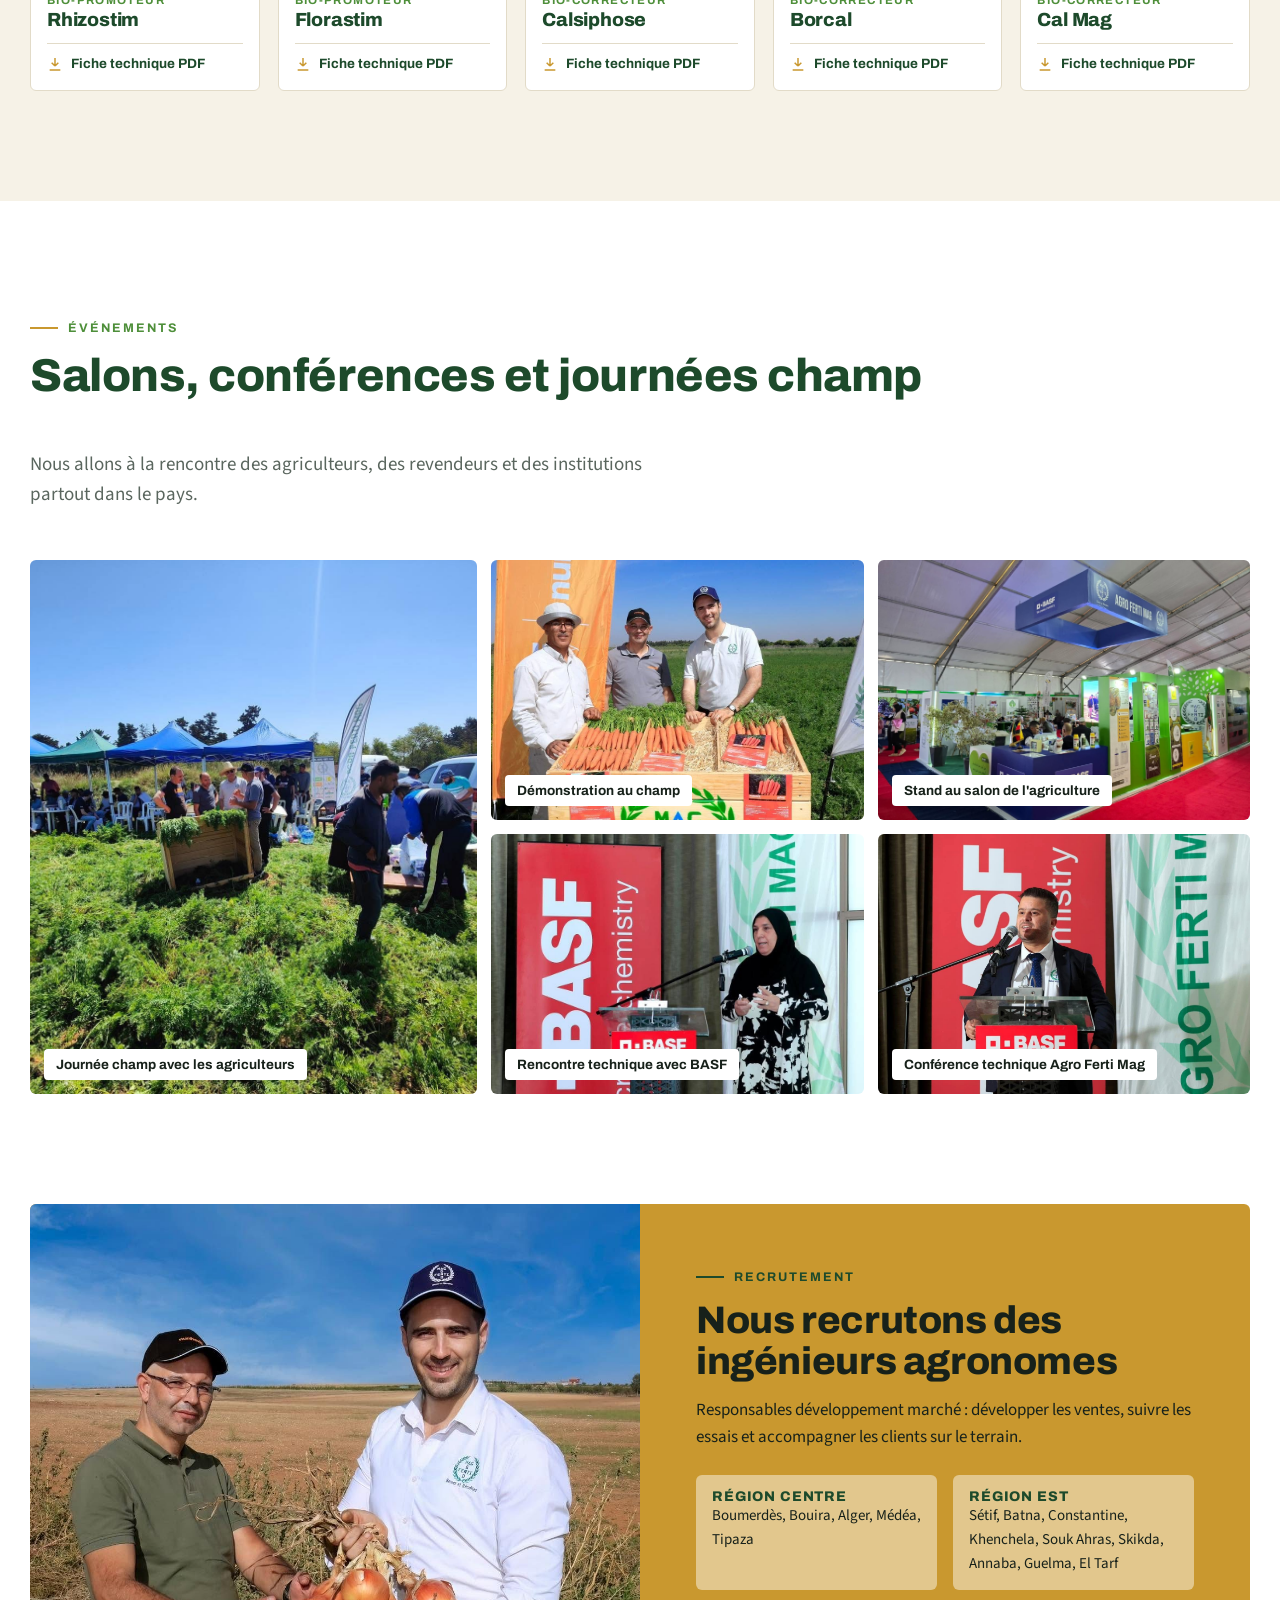
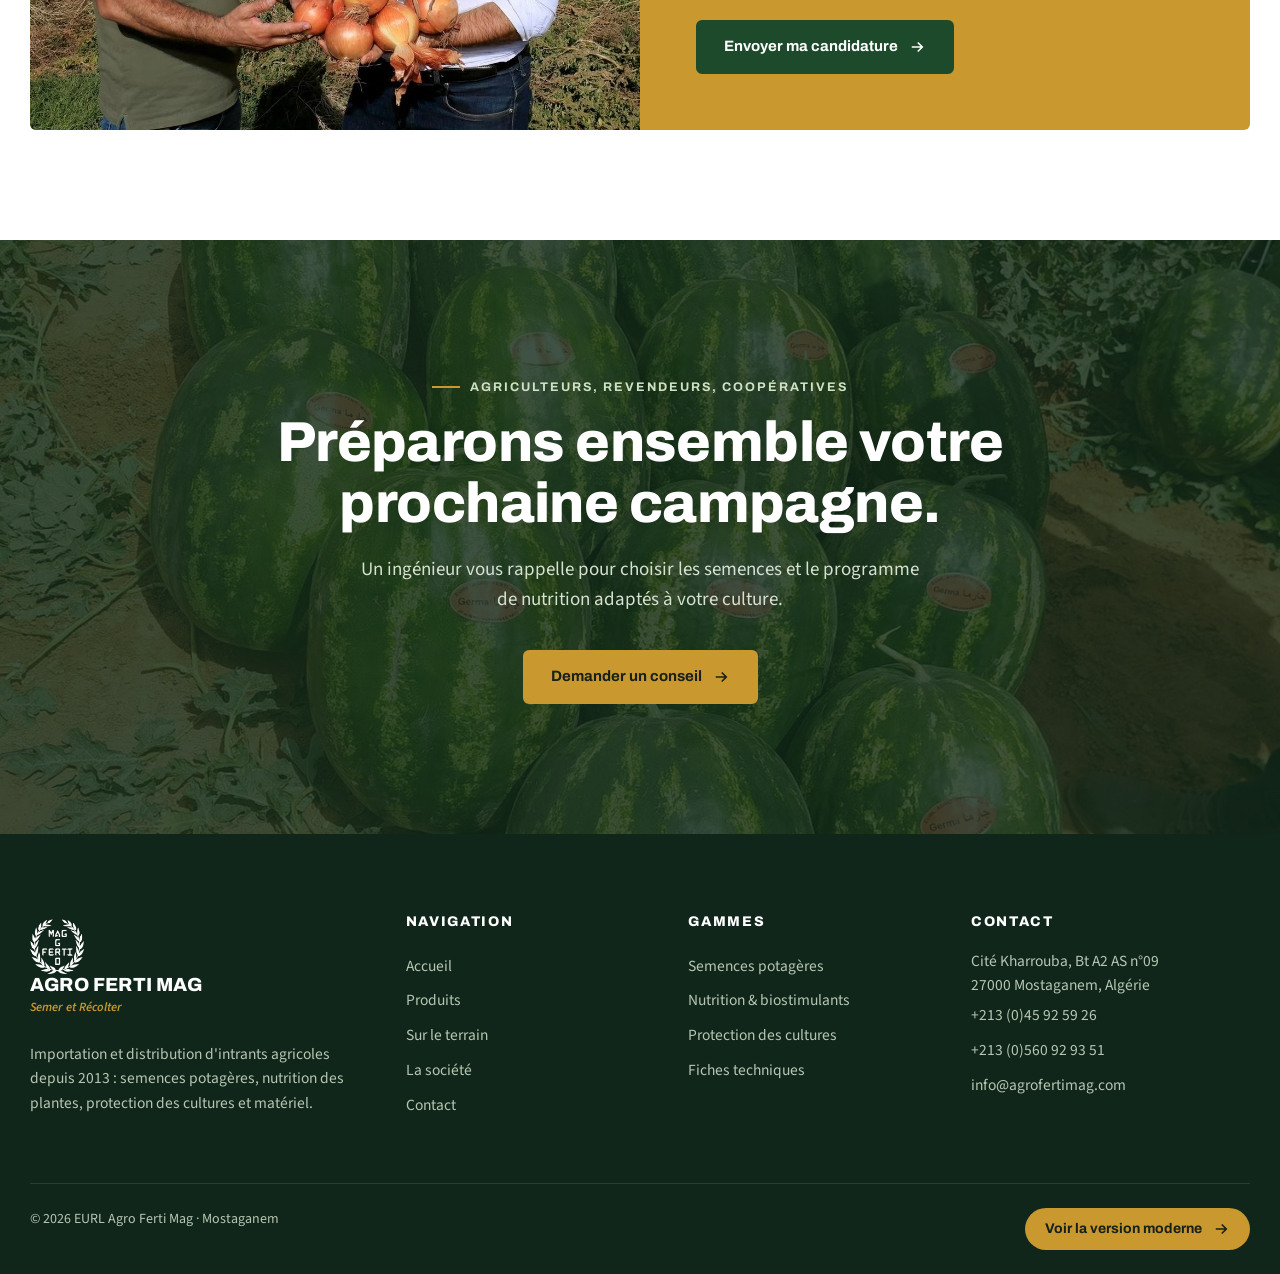
==== commit 49cbc032: "Bouton de passage entre les versions dans le menu Co-Authored-By: Claude Opus 5.5 <noreply@anthropic" ====
--- a/index.html
+++ b/index.html
@@ -1 +1 @@
-<!doctype html><html lang="fr"><head><meta charset="utf-8"><meta name="viewport" content="width=device-width,initial-scale=1"><title>Agro Ferti Mag</title><meta name="robots" content="noindex,nofollow,noarchive,noimageindex"><meta name="description" content="Agro Ferti Mag, Mostaganem : semences potagères, nutrition des plantes et protection des cultures. Importation et distribution d'intrants agricoles en Algérie."><link rel="icon" href="assets/img/logo.png"><link rel="preconnect" href="https://fonts.googleapis.com"><link rel="preconnect" href="https://fonts.gstatic.com" crossorigin><link href="https://fonts.googleapis.com/css2?family=Archivo:wght@500;600;700;800&family=Source+Sans+3:ital,wght@0,400;0,500;0,600;0,700;1,600&display=swap" rel="stylesheet"><link rel="stylesheet" href="assets/css/v1.css"></head><body><div class="topbar"><div class="wrap"><div><span><svg width="14" height="14" viewBox="0 0 24 24" fill="none" stroke="currentColor" stroke-width="2"><path d="M22 16.9v3a2 2 0 0 1-2.2 2 19.8 19.8 0 0 1-8.6-3.1 19.5 19.5 0 0 1-6-6A19.8 19.8 0 0 1 2.1 4.2 2 2 0 0 1 4.1 2h3a2 2 0 0 1 2 1.7c.1.9.4 1.8.7 2.7a2 2 0 0 1-.5 2.1L8 9.8a16 16 0 0 0 6 6l1.3-1.3a2 2 0 0 1 2.1-.4c.9.3 1.8.6 2.7.7a2 2 0 0 1 1.7 2z"/></svg> <b>+213 (0)45 92 59 26</b></span><span><svg width="14" height="14" viewBox="0 0 24 24" fill="none" stroke="currentColor" stroke-width="2"><rect x="2" y="4" width="20" height="16" rx="2"/><path d="m22 6-10 7L2 6"/></svg> <b>info@agrofertimag.com</b></span></div><div><span><svg width="14" height="14" viewBox="0 0 24 24" fill="none" stroke="currentColor" stroke-width="2"><path d="M20 10c0 6-8 12-8 12s-8-6-8-12a8 8 0 0 1 16 0z"/><circle cx="12" cy="10" r="3"/></svg> Kharrouba, Mostaganem</span></div></div></div><header class="hd"><div class="wrap"><a class="logo" href="index.html"><img src="assets/img/logo.png" alt="Agro Ferti Mag"><span><b>AGRO FERTI MAG</b><small>Semer et Récolter</small></span></a><nav class="nav"><a href="index.html" class="on">Accueil</a><a href="produits.html">Produits</a><a href="terrain.html">Sur le terrain</a><a href="societe.html">La société</a><a class="btn" href="contact.html">Nous contacter</a></nav><button class="burger" aria-label="Menu"><i></i><i></i><i></i></button></div></header><section class="hero"><div class="bg" style="background-image:url(assets/img/ingenieur-carottes.jpg)"></div><div class="wrap"><span class="eyebrow rv">Importateur &amp; distributeur · Mostaganem</span><h1 class="rv d1">Des intrants de qualité, du semis à <em>la récolte.</em></h1><p class="rv d2">Semences potagères, nutrition des plantes et protection des cultures : Agro Ferti Mag sélectionne les meilleures solutions et accompagne les agriculteurs algériens au champ.</p><div class="ctas rv d3"><a class="btn ble" href="produits.html">Découvrir nos produits <svg viewBox="0 0 24 24" fill="none" stroke="currentColor" stroke-width="2.2"><path d="M5 12h14m-6-6 6 6-6 6"/></svg></a><a class="btn light" href="contact.html">Parler à un ingénieur</a></div><div class="hero-facts rv d4"><div><b>2013</b><span>Début d'activité</span></div><div><b>4</b><span>Gammes d'intrants</span></div><div><b>National</b><span>Réseau de distribution</span></div><div><b>10</b><span>Fiches techniques en ligne</span></div></div></div></section><div class="partners"><div class="wrap"><small>Ils nous font confiance</small><ul><li>BASF</li><li>Nunhems</li><li>COMPO EXPERT</li><li>Synagro International</li><li>Evolution Organics</li><li>Novamin Agro</li></ul></div></div><section><div class="wrap"><div class="head-row"><div><span class="eyebrow rv">Nos gammes</span><h2 class="h2 rv d1">Tout ce qu'il faut à une culture qui produit.</h2></div><p class="lead rv d2">Trois univers complémentaires, choisis pour les conditions algériennes et testés sur nos parcelles de démonstration.</p></div><div class="univers"><a class="u-card rv" href="produits.html#semences"><img src="assets/img/carottes-romance.jpg" alt=""><div class="in"><span class="num">01</span><h3>Semences potagères</h3><p>Carotte, tomate, oignon, poivron, courgette, pastèque : des variétés hybrides performantes.</p><span class="lien">Voir les semences</span></div></a><a class="u-card rv d1" href="produits.html#nutrition"><img src="assets/img/tomates-grappe.jpg" alt=""><div class="in"><span class="num">02</span><h3>Nutrition &amp; biostimulants</h3><p>Biostimulants, bio-promoteurs et correcteurs de carences pour des plantes plus vigoureuses.</p><span class="lien">Voir la nutrition</span></div></a><a class="u-card rv d2" href="produits.html#protection"><img src="assets/img/pasteques.jpg" alt=""><div class="in"><span class="num">03</span><h3>Protection des cultures</h3><p>Fongicides et solutions naturelles pour protéger le rendement et la qualité des fruits.</p><span class="lien">Voir la protection</span></div></a></div></div></section><section class="bg-creme"><div class="wrap split"><div class="pic rv"><img src="assets/img/ingenieur-oignons.jpg" alt="Ingénieur Agro Ferti Mag au champ"><img class="small" src="assets/img/oignons.jpg" alt=""><div class="badge"><b>Au champ</b>avec nos ingénieurs technico-commerciaux</div></div><div><span class="eyebrow rv">Notre méthode</span><h2 class="h2 rv d1">Nous ne vendons pas un produit. Nous suivons une culture.</h2><p class="lead rv d2">Depuis 2013, Agro Ferti Mag importe et distribue des intrants agricoles. Nos ingénieurs agronomes conseillent les agriculteurs, installent des essais et mesurent les résultats directement sur la parcelle.</p><ul class="checks rv d3"><li>Conseil technique adapté à chaque culture et chaque stade</li><li>Parcelles de démonstration et journées champ dans les régions</li><li>Produits de partenaires reconnus : BASF, Nunhems, COMPO EXPERT, Synagro</li><li>Distribution sur l'ensemble du territoire national</li></ul><a class="btn rv d4" href="societe.html">Découvrir la société <svg viewBox="0 0 24 24" fill="none" stroke="currentColor" stroke-width="2.2"><path d="M5 12h14m-6-6 6 6-6 6"/></svg></a></div></div></section><section><div class="wrap"><div class="head-row"><div><span class="eyebrow rv">Résultats terrain</span><h2 class="h2 rv d1">Les récoltes parlent pour nous.</h2></div><a class="btn ghost rv d2" href="terrain.html">Toutes les photos <svg viewBox="0 0 24 24" fill="none" stroke="currentColor" stroke-width="2.2"><path d="M5 12h14m-6-6 6 6-6 6"/></svg></a></div><div class="grid-terrain"><figure class="rv d0" data-lb="assets/img/pasteques-champ.jpg" data-cap="Pastèques en fin de cycle"><img src="assets/img/pasteques-champ.jpg" alt="Pastèques en fin de cycle" loading="lazy"><figcaption>Pastèques en fin de cycle</figcaption></figure><figure class="rv d1" data-lb="assets/img/carottes-alignees.jpg" data-cap="Carottes à la récolte"><img src="assets/img/carottes-alignees.jpg" alt="Carottes à la récolte" loading="lazy"><figcaption>Carottes à la récolte</figcaption></figure><figure class="rv d2" data-lb="assets/img/tomates-grappe.jpg" data-cap="Tomates en grappe"><img src="assets/img/tomates-grappe.jpg" alt="Tomates en grappe" loading="lazy"><figcaption>Tomates en grappe</figcaption></figure><figure class="rv d3" data-lb="assets/img/oignons-recolte.jpg" data-cap="Oignons au séchage"><img src="assets/img/oignons-recolte.jpg" alt="Oignons au séchage" loading="lazy"><figcaption>Oignons au séchage</figcaption></figure><figure class="rv d0" data-lb="assets/img/ingenieur-carottes.jpg" data-cap="Suivi des carottes au champ"><img src="assets/img/ingenieur-carottes.jpg" alt="Suivi des carottes au champ" loading="lazy"><figcaption>Suivi des carottes au champ</figcaption></figure></div></div></section><section class="bg-creme" id="fiches"><div class="wrap"><div class="head-row"><div><span class="eyebrow rv">Documentation</span><h2 class="h2 rv d1">Fiches techniques à télécharger</h2></div><p class="lead rv d2">Composition, doses et stades d'application de notre gamme nutrition, accessibles en un clic par l'agriculteur ou le revendeur.</p></div><div class="fiches"><article class="fiche rv d0"><div class="th"><img src="assets/img/fiche-algamax.jpg" alt="Fiche Alga Max" loading="lazy"></div><div class="b"><small>Biostimulant</small><h4>Alga Max</h4><a class="dl" href="assets/docs/fiche-algamax.pdf" target="_blank" rel="noopener"><svg viewBox="0 0 24 24" fill="none" stroke="currentColor" stroke-width="2.2"><path d="M12 3v12m0 0-5-5m5 5 5-5M4 21h16"/></svg> Fiche technique PDF</a></div></article><article class="fiche rv d1"><div class="th"><img src="assets/img/fiche-fulvispeed.jpg" alt="Fiche Fulvispeed" loading="lazy"></div><div class="b"><small>Biostimulant</small><h4>Fulvispeed</h4><a class="dl" href="assets/docs/fiche-fulvispeed.pdf" target="_blank" rel="noopener"><svg viewBox="0 0 24 24" fill="none" stroke="currentColor" stroke-width="2.2"><path d="M12 3v12m0 0-5-5m5 5 5-5M4 21h16"/></svg> Fiche technique PDF</a></div></article><article class="fiche rv d2"><div class="th"><img src="assets/img/fiche-humispeed.jpg" alt="Fiche Humispeed" loading="lazy"></div><div class="b"><small>Biostimulant</small><h4>Humispeed</h4><a class="dl" href="assets/docs/fiche-humispeed.pdf" target="_blank" rel="noopener"><svg viewBox="0 0 24 24" fill="none" stroke="currentColor" stroke-width="2.2"><path d="M12 3v12m0 0-5-5m5 5 5-5M4 21h16"/></svg> Fiche technique PDF</a></div></article><article class="fiche rv d3"><div class="th"><img src="assets/img/fiche-aminogold.jpg" alt="Fiche Amino Gold" loading="lazy"></div><div class="b"><small>Bio-promoteur</small><h4>Amino Gold</h4><a class="dl" href="assets/docs/fiche-aminogold.pdf" target="_blank" rel="noopener"><svg viewBox="0 0 24 24" fill="none" stroke="currentColor" stroke-width="2.2"><path d="M12 3v12m0 0-5-5m5 5 5-5M4 21h16"/></svg> Fiche technique PDF</a></div></article><article class="fiche rv d4"><div class="th"><img src="assets/img/fiche-synergie.jpg" alt="Fiche Synergie" loading="lazy"></div><div class="b"><small>Bio-promoteur</small><h4>Synergie</h4><a class="dl" href="assets/docs/fiche-synergie.pdf" target="_blank" rel="noopener"><svg viewBox="0 0 24 24" fill="none" stroke="currentColor" stroke-width="2.2"><path d="M12 3v12m0 0-5-5m5 5 5-5M4 21h16"/></svg> Fiche technique PDF</a></div></article><article class="fiche rv d0"><div class="th"><img src="assets/img/fiche-rhizostim.jpg" alt="Fiche Rhizostim" loading="lazy"></div><div class="b"><small>Bio-promoteur</small><h4>Rhizostim</h4><a class="dl" href="assets/docs/fiche-rhizostim.pdf" target="_blank" rel="noopener"><svg viewBox="0 0 24 24" fill="none" stroke="currentColor" stroke-width="2.2"><path d="M12 3v12m0 0-5-5m5 5 5-5M4 21h16"/></svg> Fiche technique PDF</a></div></article><article class="fiche rv d1"><div class="th"><img src="assets/img/fiche-florastim.jpg" alt="Fiche Florastim" loading="lazy"></div><div class="b"><small>Bio-promoteur</small><h4>Florastim</h4><a class="dl" href="assets/docs/fiche-florastim.pdf" target="_blank" rel="noopener"><svg viewBox="0 0 24 24" fill="none" stroke="currentColor" stroke-width="2.2"><path d="M12 3v12m0 0-5-5m5 5 5-5M4 21h16"/></svg> Fiche technique PDF</a></div></article><article class="fiche rv d2"><div class="th"><img src="assets/img/fiche-calsiphos.jpg" alt="Fiche Calsiphose" loading="lazy"></div><div class="b"><small>Bio-correcteur</small><h4>Calsiphose</h4><a class="dl" href="assets/docs/fiche-calsiphos.pdf" target="_blank" rel="noopener"><svg viewBox="0 0 24 24" fill="none" stroke="currentColor" stroke-width="2.2"><path d="M12 3v12m0 0-5-5m5 5 5-5M4 21h16"/></svg> Fiche technique PDF</a></div></article><article class="fiche rv d3"><div class="th"><img src="assets/img/fiche-borcal.jpg" alt="Fiche Borcal" loading="lazy"></div><div class="b"><small>Bio-correcteur</small><h4>Borcal</h4><a class="dl" href="assets/docs/fiche-borcal.pdf" target="_blank" rel="noopener"><svg viewBox="0 0 24 24" fill="none" stroke="currentColor" stroke-width="2.2"><path d="M12 3v12m0 0-5-5m5 5 5-5M4 21h16"/></svg> Fiche technique PDF</a></div></article><article class="fiche rv d4"><div class="th"><img src="assets/img/fiche-calmag.jpg" alt="Fiche Cal Mag" loading="lazy"></div><div class="b"><small>Bio-correcteur</small><h4>Cal Mag</h4><a class="dl" href="assets/docs/fiche-calmag.pdf" target="_blank" rel="noopener"><svg viewBox="0 0 24 24" fill="none" stroke="currentColor" stroke-width="2.2"><path d="M12 3v12m0 0-5-5m5 5 5-5M4 21h16"/></svg> Fiche technique PDF</a></div></article></div></div></section><section><div class="wrap"><div class="head-row"><div><span class="eyebrow rv">Événements</span><h2 class="h2 rv d1">Salons, conférences et journées champ</h2></div><p class="lead rv d2">Nous allons à la rencontre des agriculteurs, des revendeurs et des institutions partout dans le pays.</p></div><div class="ev"><figure class="rv d0" data-lb="assets/img/journee-champ.jpg" data-cap="Journée champ avec les agriculteurs"><img src="assets/img/journee-champ.jpg" alt="Journée champ avec les agriculteurs" loading="lazy"><figcaption>Journée champ avec les agriculteurs</figcaption></figure><figure class="rv d1" data-lb="assets/img/stand-carottes.jpg" data-cap="Démonstration au champ"><img src="assets/img/stand-carottes.jpg" alt="Démonstration au champ" loading="lazy"><figcaption>Démonstration au champ</figcaption></figure><figure class="rv d2" data-lb="assets/img/salon-stand.jpg" data-cap="Stand au salon de l&#x27;agriculture"><img src="assets/img/salon-stand.jpg" alt="Stand au salon de l&#x27;agriculture" loading="lazy"><figcaption>Stand au salon de l&#x27;agriculture</figcaption></figure><figure class="rv d3" data-lb="assets/img/conference-basf.jpg" data-cap="Rencontre technique avec BASF"><img src="assets/img/conference-basf.jpg" alt="Rencontre technique avec BASF" loading="lazy"><figcaption>Rencontre technique avec BASF</figcaption></figure><figure class="rv d0" data-lb="assets/img/conference-afm.jpg" data-cap="Conférence technique Agro Ferti Mag"><img src="assets/img/conference-afm.jpg" alt="Conférence technique Agro Ferti Mag" loading="lazy"><figcaption>Conférence technique Agro Ferti Mag</figcaption></figure></div></div></section><section style="padding-top:0"><div class="wrap"><div class="recrute rv"><img src="assets/img/equipe-oignons.jpg" alt="Équipe Agro Ferti Mag"><div class="t"><span class="eyebrow">Recrutement</span><h2>Nous recrutons des ingénieurs agronomes</h2><p>Responsables développement marché : développer les ventes, suivre les essais et accompagner les clients sur le terrain.</p><div class="zones"><div><b>Région Centre</b>Boumerdès, Bouira, Alger, Médéa, Tipaza</div><div><b>Région Est</b>Sétif, Batna, Constantine, Khenchela, Souk Ahras, Skikda, Annaba, Guelma, El Tarf</div></div><a class="btn" href="contact.html">Envoyer ma candidature <svg viewBox="0 0 24 24" fill="none" stroke="currentColor" stroke-width="2.2"><path d="M5 12h14m-6-6 6 6-6 6"/></svg></a></div></div></div></section><section class="cta"><div class="bg" style="background-image:url(assets/img/pasteques-champ.jpg)"></div><div class="wrap"><span class="eyebrow rv">Agriculteurs, revendeurs, coopératives</span><h2 class="rv d1">Préparons ensemble votre prochaine campagne.</h2><p class="rv d2">Un ingénieur vous rappelle pour choisir les semences et le programme de nutrition adaptés à votre culture.</p><a class="btn ble rv d3" href="contact.html">Demander un conseil <svg viewBox="0 0 24 24" fill="none" stroke="currentColor" stroke-width="2.2"><path d="M5 12h14m-6-6 6 6-6 6"/></svg></a></div></section><footer><div class="wrap ft"><div><a class="logo" href="index.html"><img src="assets/img/logo-blanc.png" alt=""><span><b>AGRO FERTI MAG</b><small>Semer et Récolter</small></span></a><p>Importation et distribution d'intrants agricoles depuis 2013 : semences potagères, nutrition des plantes, protection des cultures et matériel.</p></div><div><h5>Navigation</h5><a href="index.html">Accueil</a><a href="produits.html">Produits</a><a href="terrain.html">Sur le terrain</a><a href="societe.html">La société</a><a href="contact.html">Contact</a></div><div><h5>Gammes</h5><a href="produits.html#semences">Semences potagères</a><a href="produits.html#nutrition">Nutrition &amp; biostimulants</a><a href="produits.html#protection">Protection des cultures</a><a href="produits.html#fiches">Fiches techniques</a></div><div><h5>Contact</h5><p>Cité Kharrouba, Bt A2 AS n°09<br>27000 Mostaganem, Algérie</p><a href="tel:+21345925926">+213 (0)45 92 59 26</a><a href="tel:+213560929351">+213 (0)560 92 93 51</a><a href="mailto:info@agrofertimag.com">info@agrofertimag.com</a></div></div><div class="wrap fb"><span>© 2026 EURL Agro Ferti Mag · Mostaganem</span><a class="switch-v" href="v2/index.html">Voir la version moderne <svg viewBox="0 0 24 24" fill="none" stroke="currentColor" stroke-width="2.2"><path d="M5 12h14m-6-6 6 6-6 6"/></svg></a></div></footer><button class="fab" data-open="interet"><svg viewBox="0 0 24 24" fill="currentColor"><path d="M12 2a10 10 0 0 0-8.6 15.1L2 22l5-1.3A10 10 0 1 0 12 2zm5.2 14.1c-.2.6-1.3 1.2-1.8 1.2-.5.1-1 .2-3.3-.7-2.8-1.1-4.6-4-4.7-4.2-.1-.2-1.1-1.5-1.1-2.9s.7-2.1 1-2.4c.3-.3.6-.3.8-.3h.6c.2 0 .4 0 .6.5l.9 2.1c.1.2.1.4 0 .6l-.4.6-.4.5c-.1.1-.3.3-.1.6.2.3.8 1.3 1.7 2.1 1.2 1 2.1 1.3 2.4 1.5.3.1.5.1.6-.1l.9-1c.2-.3.4-.2.6-.1l2 1c.3.1.5.2.5.3.1.2.1.8-.2 1.4z"/></svg><span>Ça m'intéresse</span></button><div class="modal offre" id="offre"><div class="box"><button class="x" data-close>×</button><div class="top"><b>OFFRE DE BIENVENUE</b><h3>1 mois de gestion de vos réseaux sociaux offert</h3></div><div class="bd"><p>Pour la création de votre site, Webminds vous offre un mois de visuels pour votre page Facebook et Instagram.</p><button class="btn" data-open="interet">Ça m'intéresse <svg viewBox="0 0 24 24" fill="none" stroke="currentColor" stroke-width="2.2"><path d="M5 12h14m-6-6 6 6-6 6"/></svg></button></div></div></div><div class="modal offre" id="interet"><div class="box"><button class="x" data-close>×</button><div class="top"><b>WEBMINDS</b><h3>Quelle version vous plaît ?</h3></div><div class="bd"><div class="choix"><button class="choix-v on" data-v="version corporate">Corporate<small>Classique et institutionnelle</small></button><button class="choix-v" data-v="version moderne">Moderne<small>Plus visuelle et animée</small></button></div><button class="btn wa-btn" id="wa-go"><svg viewBox="0 0 24 24" fill="currentColor"><path d="M12 2a10 10 0 0 0-8.6 15.1L2 22l5-1.3A10 10 0 1 0 12 2zm5.2 14.1c-.2.6-1.3 1.2-1.8 1.2-.5.1-1 .2-3.3-.7-2.8-1.1-4.6-4-4.7-4.2-.1-.2-1.1-1.5-1.1-2.9s.7-2.1 1-2.4c.3-.3.6-.3.8-.3h.6c.2 0 .4 0 .6.5l.9 2.1c.1.2.1.4 0 .6l-.4.6-.4.5c-.1.1-.3.3-.1.6.2.3.8 1.3 1.7 2.1 1.2 1 2.1 1.3 2.4 1.5.3.1.5.1.6-.1l.9-1c.2-.3.4-.2.6-.1l2 1c.3.1.5.2.5.3.1.2.1.8-.2 1.4z"/></svg> Envoyer sur WhatsApp</button></div></div></div><div class="modal" id="lb"><button class="x" data-close style="position:fixed">×</button><button class="lb-p">‹</button><div class="box"><figure><img src="" alt=""><figcaption></figcaption></figure></div><button class="lb-n">›</button></div><div id="toast"></div><script src="assets/js/commun.js"></script></body></html>+<!doctype html><html lang="fr"><head><meta charset="utf-8"><meta name="viewport" content="width=device-width,initial-scale=1"><title>Agro Ferti Mag</title><meta name="robots" content="noindex,nofollow,noarchive,noimageindex"><meta name="description" content="Agro Ferti Mag, Mostaganem : semences potagères, nutrition des plantes et protection des cultures. Importation et distribution d'intrants agricoles en Algérie."><link rel="icon" href="assets/img/logo.png"><link rel="preconnect" href="https://fonts.googleapis.com"><link rel="preconnect" href="https://fonts.gstatic.com" crossorigin><link href="https://fonts.googleapis.com/css2?family=Archivo:wght@500;600;700;800&family=Source+Sans+3:ital,wght@0,400;0,500;0,600;0,700;1,600&display=swap" rel="stylesheet"><link rel="stylesheet" href="assets/css/v1.css"></head><body><div class="topbar"><div class="wrap"><div><span><svg width="14" height="14" viewBox="0 0 24 24" fill="none" stroke="currentColor" stroke-width="2"><path d="M22 16.9v3a2 2 0 0 1-2.2 2 19.8 19.8 0 0 1-8.6-3.1 19.5 19.5 0 0 1-6-6A19.8 19.8 0 0 1 2.1 4.2 2 2 0 0 1 4.1 2h3a2 2 0 0 1 2 1.7c.1.9.4 1.8.7 2.7a2 2 0 0 1-.5 2.1L8 9.8a16 16 0 0 0 6 6l1.3-1.3a2 2 0 0 1 2.1-.4c.9.3 1.8.6 2.7.7a2 2 0 0 1 1.7 2z"/></svg> <b>+213 (0)45 92 59 26</b></span><span><svg width="14" height="14" viewBox="0 0 24 24" fill="none" stroke="currentColor" stroke-width="2"><rect x="2" y="4" width="20" height="16" rx="2"/><path d="m22 6-10 7L2 6"/></svg> <b>info@agrofertimag.com</b></span></div><div><span><svg width="14" height="14" viewBox="0 0 24 24" fill="none" stroke="currentColor" stroke-width="2"><path d="M20 10c0 6-8 12-8 12s-8-6-8-12a8 8 0 0 1 16 0z"/><circle cx="12" cy="10" r="3"/></svg> Kharrouba, Mostaganem</span></div></div></div><header class="hd"><div class="wrap"><a class="logo" href="index.html"><img src="assets/img/logo.png" alt="Agro Ferti Mag"><span><b>AGRO FERTI MAG</b><small>Semer et Récolter</small></span></a><nav class="nav"><a href="index.html" class="on">Accueil</a><a href="produits.html">Produits</a><a href="terrain.html">Sur le terrain</a><a href="societe.html">La société</a><a class="vbtn" href="v2/index.html">Version moderne ↗</a><a class="btn" href="contact.html">Nous contacter</a></nav><button class="burger" aria-label="Menu"><i></i><i></i><i></i></button></div></header><section class="hero"><div class="bg" style="background-image:url(assets/img/ingenieur-carottes.jpg)"></div><div class="wrap"><span class="eyebrow rv">Importateur &amp; distributeur · Mostaganem</span><h1 class="rv d1">Des intrants de qualité, du semis à <em>la récolte.</em></h1><p class="rv d2">Semences potagères, nutrition des plantes et protection des cultures : Agro Ferti Mag sélectionne les meilleures solutions et accompagne les agriculteurs algériens au champ.</p><div class="ctas rv d3"><a class="btn ble" href="produits.html">Découvrir nos produits <svg viewBox="0 0 24 24" fill="none" stroke="currentColor" stroke-width="2.2"><path d="M5 12h14m-6-6 6 6-6 6"/></svg></a><a class="btn light" href="contact.html">Parler à un ingénieur</a></div><div class="hero-facts rv d4"><div><b>2013</b><span>Début d'activité</span></div><div><b>4</b><span>Gammes d'intrants</span></div><div><b>National</b><span>Réseau de distribution</span></div><div><b>10</b><span>Fiches techniques en ligne</span></div></div></div></section><div class="partners"><div class="wrap"><small>Ils nous font confiance</small><ul><li>BASF</li><li>Nunhems</li><li>COMPO EXPERT</li><li>Synagro International</li><li>Evolution Organics</li><li>Novamin Agro</li></ul></div></div><section><div class="wrap"><div class="head-row"><div><span class="eyebrow rv">Nos gammes</span><h2 class="h2 rv d1">Tout ce qu'il faut à une culture qui produit.</h2></div><p class="lead rv d2">Trois univers complémentaires, choisis pour les conditions algériennes et testés sur nos parcelles de démonstration.</p></div><div class="univers"><a class="u-card rv" href="produits.html#semences"><img src="assets/img/carottes-romance.jpg" alt=""><div class="in"><span class="num">01</span><h3>Semences potagères</h3><p>Carotte, tomate, oignon, poivron, courgette, pastèque : des variétés hybrides performantes.</p><span class="lien">Voir les semences</span></div></a><a class="u-card rv d1" href="produits.html#nutrition"><img src="assets/img/tomates-grappe.jpg" alt=""><div class="in"><span class="num">02</span><h3>Nutrition &amp; biostimulants</h3><p>Biostimulants, bio-promoteurs et correcteurs de carences pour des plantes plus vigoureuses.</p><span class="lien">Voir la nutrition</span></div></a><a class="u-card rv d2" href="produits.html#protection"><img src="assets/img/pasteques.jpg" alt=""><div class="in"><span class="num">03</span><h3>Protection des cultures</h3><p>Fongicides et solutions naturelles pour protéger le rendement et la qualité des fruits.</p><span class="lien">Voir la protection</span></div></a></div></div></section><section class="bg-creme"><div class="wrap split"><div class="pic rv"><img src="assets/img/ingenieur-oignons.jpg" alt="Ingénieur Agro Ferti Mag au champ"><img class="small" src="assets/img/oignons.jpg" alt=""><div class="badge"><b>Au champ</b>avec nos ingénieurs technico-commerciaux</div></div><div><span class="eyebrow rv">Notre méthode</span><h2 class="h2 rv d1">Nous ne vendons pas un produit. Nous suivons une culture.</h2><p class="lead rv d2">Depuis 2013, Agro Ferti Mag importe et distribue des intrants agricoles. Nos ingénieurs agronomes conseillent les agriculteurs, installent des essais et mesurent les résultats directement sur la parcelle.</p><ul class="checks rv d3"><li>Conseil technique adapté à chaque culture et chaque stade</li><li>Parcelles de démonstration et journées champ dans les régions</li><li>Produits de partenaires reconnus : BASF, Nunhems, COMPO EXPERT, Synagro</li><li>Distribution sur l'ensemble du territoire national</li></ul><a class="btn rv d4" href="societe.html">Découvrir la société <svg viewBox="0 0 24 24" fill="none" stroke="currentColor" stroke-width="2.2"><path d="M5 12h14m-6-6 6 6-6 6"/></svg></a></div></div></section><section><div class="wrap"><div class="head-row"><div><span class="eyebrow rv">Résultats terrain</span><h2 class="h2 rv d1">Les récoltes parlent pour nous.</h2></div><a class="btn ghost rv d2" href="terrain.html">Toutes les photos <svg viewBox="0 0 24 24" fill="none" stroke="currentColor" stroke-width="2.2"><path d="M5 12h14m-6-6 6 6-6 6"/></svg></a></div><div class="grid-terrain"><figure class="rv d0" data-lb="assets/img/pasteques-champ.jpg" data-cap="Pastèques en fin de cycle"><img src="assets/img/pasteques-champ.jpg" alt="Pastèques en fin de cycle" loading="lazy"><figcaption>Pastèques en fin de cycle</figcaption></figure><figure class="rv d1" data-lb="assets/img/carottes-alignees.jpg" data-cap="Carottes à la récolte"><img src="assets/img/carottes-alignees.jpg" alt="Carottes à la récolte" loading="lazy"><figcaption>Carottes à la récolte</figcaption></figure><figure class="rv d2" data-lb="assets/img/tomates-grappe.jpg" data-cap="Tomates en grappe"><img src="assets/img/tomates-grappe.jpg" alt="Tomates en grappe" loading="lazy"><figcaption>Tomates en grappe</figcaption></figure><figure class="rv d3" data-lb="assets/img/oignons-recolte.jpg" data-cap="Oignons au séchage"><img src="assets/img/oignons-recolte.jpg" alt="Oignons au séchage" loading="lazy"><figcaption>Oignons au séchage</figcaption></figure><figure class="rv d0" data-lb="assets/img/ingenieur-carottes.jpg" data-cap="Suivi des carottes au champ"><img src="assets/img/ingenieur-carottes.jpg" alt="Suivi des carottes au champ" loading="lazy"><figcaption>Suivi des carottes au champ</figcaption></figure></div></div></section><section class="bg-creme" id="fiches"><div class="wrap"><div class="head-row"><div><span class="eyebrow rv">Documentation</span><h2 class="h2 rv d1">Fiches techniques à télécharger</h2></div><p class="lead rv d2">Composition, doses et stades d'application de notre gamme nutrition, accessibles en un clic par l'agriculteur ou le revendeur.</p></div><div class="fiches"><article class="fiche rv d0"><div class="th"><img src="assets/img/fiche-algamax.jpg" alt="Fiche Alga Max" loading="lazy"></div><div class="b"><small>Biostimulant</small><h4>Alga Max</h4><a class="dl" href="assets/docs/fiche-algamax.pdf" target="_blank" rel="noopener"><svg viewBox="0 0 24 24" fill="none" stroke="currentColor" stroke-width="2.2"><path d="M12 3v12m0 0-5-5m5 5 5-5M4 21h16"/></svg> Fiche technique PDF</a></div></article><article class="fiche rv d1"><div class="th"><img src="assets/img/fiche-fulvispeed.jpg" alt="Fiche Fulvispeed" loading="lazy"></div><div class="b"><small>Biostimulant</small><h4>Fulvispeed</h4><a class="dl" href="assets/docs/fiche-fulvispeed.pdf" target="_blank" rel="noopener"><svg viewBox="0 0 24 24" fill="none" stroke="currentColor" stroke-width="2.2"><path d="M12 3v12m0 0-5-5m5 5 5-5M4 21h16"/></svg> Fiche technique PDF</a></div></article><article class="fiche rv d2"><div class="th"><img src="assets/img/fiche-humispeed.jpg" alt="Fiche Humispeed" loading="lazy"></div><div class="b"><small>Biostimulant</small><h4>Humispeed</h4><a class="dl" href="assets/docs/fiche-humispeed.pdf" target="_blank" rel="noopener"><svg viewBox="0 0 24 24" fill="none" stroke="currentColor" stroke-width="2.2"><path d="M12 3v12m0 0-5-5m5 5 5-5M4 21h16"/></svg> Fiche technique PDF</a></div></article><article class="fiche rv d3"><div class="th"><img src="assets/img/fiche-aminogold.jpg" alt="Fiche Amino Gold" loading="lazy"></div><div class="b"><small>Bio-promoteur</small><h4>Amino Gold</h4><a class="dl" href="assets/docs/fiche-aminogold.pdf" target="_blank" rel="noopener"><svg viewBox="0 0 24 24" fill="none" stroke="currentColor" stroke-width="2.2"><path d="M12 3v12m0 0-5-5m5 5 5-5M4 21h16"/></svg> Fiche technique PDF</a></div></article><article class="fiche rv d4"><div class="th"><img src="assets/img/fiche-synergie.jpg" alt="Fiche Synergie" loading="lazy"></div><div class="b"><small>Bio-promoteur</small><h4>Synergie</h4><a class="dl" href="assets/docs/fiche-synergie.pdf" target="_blank" rel="noopener"><svg viewBox="0 0 24 24" fill="none" stroke="currentColor" stroke-width="2.2"><path d="M12 3v12m0 0-5-5m5 5 5-5M4 21h16"/></svg> Fiche technique PDF</a></div></article><article class="fiche rv d0"><div class="th"><img src="assets/img/fiche-rhizostim.jpg" alt="Fiche Rhizostim" loading="lazy"></div><div class="b"><small>Bio-promoteur</small><h4>Rhizostim</h4><a class="dl" href="assets/docs/fiche-rhizostim.pdf" target="_blank" rel="noopener"><svg viewBox="0 0 24 24" fill="none" stroke="currentColor" stroke-width="2.2"><path d="M12 3v12m0 0-5-5m5 5 5-5M4 21h16"/></svg> Fiche technique PDF</a></div></article><article class="fiche rv d1"><div class="th"><img src="assets/img/fiche-florastim.jpg" alt="Fiche Florastim" loading="lazy"></div><div class="b"><small>Bio-promoteur</small><h4>Florastim</h4><a class="dl" href="assets/docs/fiche-florastim.pdf" target="_blank" rel="noopener"><svg viewBox="0 0 24 24" fill="none" stroke="currentColor" stroke-width="2.2"><path d="M12 3v12m0 0-5-5m5 5 5-5M4 21h16"/></svg> Fiche technique PDF</a></div></article><article class="fiche rv d2"><div class="th"><img src="assets/img/fiche-calsiphos.jpg" alt="Fiche Calsiphose" loading="lazy"></div><div class="b"><small>Bio-correcteur</small><h4>Calsiphose</h4><a class="dl" href="assets/docs/fiche-calsiphos.pdf" target="_blank" rel="noopener"><svg viewBox="0 0 24 24" fill="none" stroke="currentColor" stroke-width="2.2"><path d="M12 3v12m0 0-5-5m5 5 5-5M4 21h16"/></svg> Fiche technique PDF</a></div></article><article class="fiche rv d3"><div class="th"><img src="assets/img/fiche-borcal.jpg" alt="Fiche Borcal" loading="lazy"></div><div class="b"><small>Bio-correcteur</small><h4>Borcal</h4><a class="dl" href="assets/docs/fiche-borcal.pdf" target="_blank" rel="noopener"><svg viewBox="0 0 24 24" fill="none" stroke="currentColor" stroke-width="2.2"><path d="M12 3v12m0 0-5-5m5 5 5-5M4 21h16"/></svg> Fiche technique PDF</a></div></article><article class="fiche rv d4"><div class="th"><img src="assets/img/fiche-calmag.jpg" alt="Fiche Cal Mag" loading="lazy"></div><div class="b"><small>Bio-correcteur</small><h4>Cal Mag</h4><a class="dl" href="assets/docs/fiche-calmag.pdf" target="_blank" rel="noopener"><svg viewBox="0 0 24 24" fill="none" stroke="currentColor" stroke-width="2.2"><path d="M12 3v12m0 0-5-5m5 5 5-5M4 21h16"/></svg> Fiche technique PDF</a></div></article></div></div></section><section><div class="wrap"><div class="head-row"><div><span class="eyebrow rv">Événements</span><h2 class="h2 rv d1">Salons, conférences et journées champ</h2></div><p class="lead rv d2">Nous allons à la rencontre des agriculteurs, des revendeurs et des institutions partout dans le pays.</p></div><div class="ev"><figure class="rv d0" data-lb="assets/img/journee-champ.jpg" data-cap="Journée champ avec les agriculteurs"><img src="assets/img/journee-champ.jpg" alt="Journée champ avec les agriculteurs" loading="lazy"><figcaption>Journée champ avec les agriculteurs</figcaption></figure><figure class="rv d1" data-lb="assets/img/stand-carottes.jpg" data-cap="Démonstration au champ"><img src="assets/img/stand-carottes.jpg" alt="Démonstration au champ" loading="lazy"><figcaption>Démonstration au champ</figcaption></figure><figure class="rv d2" data-lb="assets/img/salon-stand.jpg" data-cap="Stand au salon de l&#x27;agriculture"><img src="assets/img/salon-stand.jpg" alt="Stand au salon de l&#x27;agriculture" loading="lazy"><figcaption>Stand au salon de l&#x27;agriculture</figcaption></figure><figure class="rv d3" data-lb="assets/img/conference-basf.jpg" data-cap="Rencontre technique avec BASF"><img src="assets/img/conference-basf.jpg" alt="Rencontre technique avec BASF" loading="lazy"><figcaption>Rencontre technique avec BASF</figcaption></figure><figure class="rv d0" data-lb="assets/img/conference-afm.jpg" data-cap="Conférence technique Agro Ferti Mag"><img src="assets/img/conference-afm.jpg" alt="Conférence technique Agro Ferti Mag" loading="lazy"><figcaption>Conférence technique Agro Ferti Mag</figcaption></figure></div></div></section><section style="padding-top:0"><div class="wrap"><div class="recrute rv"><img src="assets/img/equipe-oignons.jpg" alt="Équipe Agro Ferti Mag"><div class="t"><span class="eyebrow">Recrutement</span><h2>Nous recrutons des ingénieurs agronomes</h2><p>Responsables développement marché : développer les ventes, suivre les essais et accompagner les clients sur le terrain.</p><div class="zones"><div><b>Région Centre</b>Boumerdès, Bouira, Alger, Médéa, Tipaza</div><div><b>Région Est</b>Sétif, Batna, Constantine, Khenchela, Souk Ahras, Skikda, Annaba, Guelma, El Tarf</div></div><a class="btn" href="contact.html">Envoyer ma candidature <svg viewBox="0 0 24 24" fill="none" stroke="currentColor" stroke-width="2.2"><path d="M5 12h14m-6-6 6 6-6 6"/></svg></a></div></div></div></section><section class="cta"><div class="bg" style="background-image:url(assets/img/pasteques-champ.jpg)"></div><div class="wrap"><span class="eyebrow rv">Agriculteurs, revendeurs, coopératives</span><h2 class="rv d1">Préparons ensemble votre prochaine campagne.</h2><p class="rv d2">Un ingénieur vous rappelle pour choisir les semences et le programme de nutrition adaptés à votre culture.</p><a class="btn ble rv d3" href="contact.html">Demander un conseil <svg viewBox="0 0 24 24" fill="none" stroke="currentColor" stroke-width="2.2"><path d="M5 12h14m-6-6 6 6-6 6"/></svg></a></div></section><footer><div class="wrap ft"><div><a class="logo" href="index.html"><img src="assets/img/logo-blanc.png" alt=""><span><b>AGRO FERTI MAG</b><small>Semer et Récolter</small></span></a><p>Importation et distribution d'intrants agricoles depuis 2013 : semences potagères, nutrition des plantes, protection des cultures et matériel.</p></div><div><h5>Navigation</h5><a href="index.html">Accueil</a><a href="produits.html">Produits</a><a href="terrain.html">Sur le terrain</a><a href="societe.html">La société</a><a href="contact.html">Contact</a></div><div><h5>Gammes</h5><a href="produits.html#semences">Semences potagères</a><a href="produits.html#nutrition">Nutrition &amp; biostimulants</a><a href="produits.html#protection">Protection des cultures</a><a href="produits.html#fiches">Fiches techniques</a></div><div><h5>Contact</h5><p>Cité Kharrouba, Bt A2 AS n°09<br>27000 Mostaganem, Algérie</p><a href="tel:+21345925926">+213 (0)45 92 59 26</a><a href="tel:+213560929351">+213 (0)560 92 93 51</a><a href="mailto:info@agrofertimag.com">info@agrofertimag.com</a></div></div><div class="wrap fb"><span>© 2026 EURL Agro Ferti Mag · Mostaganem</span><a class="switch-v" href="v2/index.html">Voir la version moderne <svg viewBox="0 0 24 24" fill="none" stroke="currentColor" stroke-width="2.2"><path d="M5 12h14m-6-6 6 6-6 6"/></svg></a></div></footer><button class="fab" data-open="interet"><svg viewBox="0 0 24 24" fill="currentColor"><path d="M12 2a10 10 0 0 0-8.6 15.1L2 22l5-1.3A10 10 0 1 0 12 2zm5.2 14.1c-.2.6-1.3 1.2-1.8 1.2-.5.1-1 .2-3.3-.7-2.8-1.1-4.6-4-4.7-4.2-.1-.2-1.1-1.5-1.1-2.9s.7-2.1 1-2.4c.3-.3.6-.3.8-.3h.6c.2 0 .4 0 .6.5l.9 2.1c.1.2.1.4 0 .6l-.4.6-.4.5c-.1.1-.3.3-.1.6.2.3.8 1.3 1.7 2.1 1.2 1 2.1 1.3 2.4 1.5.3.1.5.1.6-.1l.9-1c.2-.3.4-.2.6-.1l2 1c.3.1.5.2.5.3.1.2.1.8-.2 1.4z"/></svg><span>Ça m'intéresse</span></button><div class="modal offre" id="offre"><div class="box"><button class="x" data-close>×</button><div class="top"><b>OFFRE DE BIENVENUE</b><h3>1 mois de gestion de vos réseaux sociaux offert</h3></div><div class="bd"><p>Pour la création de votre site, Webminds vous offre un mois de visuels pour votre page Facebook et Instagram.</p><button class="btn" data-open="interet">Ça m'intéresse <svg viewBox="0 0 24 24" fill="none" stroke="currentColor" stroke-width="2.2"><path d="M5 12h14m-6-6 6 6-6 6"/></svg></button></div></div></div><div class="modal offre" id="interet"><div class="box"><button class="x" data-close>×</button><div class="top"><b>WEBMINDS</b><h3>Quelle version vous plaît ?</h3></div><div class="bd"><div class="choix"><button class="choix-v on" data-v="version corporate">Corporate<small>Classique et institutionnelle</small></button><button class="choix-v" data-v="version moderne">Moderne<small>Plus visuelle et animée</small></button></div><button class="btn wa-btn" id="wa-go"><svg viewBox="0 0 24 24" fill="currentColor"><path d="M12 2a10 10 0 0 0-8.6 15.1L2 22l5-1.3A10 10 0 1 0 12 2zm5.2 14.1c-.2.6-1.3 1.2-1.8 1.2-.5.1-1 .2-3.3-.7-2.8-1.1-4.6-4-4.7-4.2-.1-.2-1.1-1.5-1.1-2.9s.7-2.1 1-2.4c.3-.3.6-.3.8-.3h.6c.2 0 .4 0 .6.5l.9 2.1c.1.2.1.4 0 .6l-.4.6-.4.5c-.1.1-.3.3-.1.6.2.3.8 1.3 1.7 2.1 1.2 1 2.1 1.3 2.4 1.5.3.1.5.1.6-.1l.9-1c.2-.3.4-.2.6-.1l2 1c.3.1.5.2.5.3.1.2.1.8-.2 1.4z"/></svg> Envoyer sur WhatsApp</button></div></div></div><div class="modal" id="lb"><button class="x" data-close style="position:fixed">×</button><button class="lb-p">‹</button><div class="box"><figure><img src="" alt=""><figcaption></figcaption></figure></div><button class="lb-n">›</button></div><div id="toast"></div><script src="assets/js/commun.js"></script></body></html>
--- a/assets/css/v1.css
+++ b/assets/css/v1.css
@@ -1 +1 @@
-:root{--vert:#1D4A2B;--vert2:#2C6A36;--feuille:#4E8F3A;--ble:#C9982F;--creme:#F6F2E7;--sable:#EDE6D3;--ink:#17211A;--gris:#5A665E;--ligne:#E2DBC8;--blanc:#fff;--r:6px;--hd:84px}*{box-sizing:border-box;margin:0;padding:0}html{scroll-behavior:smooth}body{font-family:'Source Sans 3',system-ui,sans-serif;font-size:17px;line-height:1.6;color:var(--ink);background:var(--blanc);-webkit-font-smoothing:antialiased}body.lock{overflow:hidden}img{max-width:100%;display:block}a{color:inherit;text-decoration:none}h1,h2,h3,h4{font-family:Archivo,sans-serif;line-height:1.08;letter-spacing:-.01em;font-weight:800}.wrap{width:min(1220px,100% - 48px);margin:0 auto}.eyebrow{display:inline-flex;align-items:center;gap:10px;font:700 12.5px/1 Archivo,sans-serif;letter-spacing:.16em;text-transform:uppercase;color:var(--feuille)}.eyebrow:before{content:"";width:28px;height:2px;background:var(--ble)}.h2{font-size:clamp(30px,3.6vw,48px);margin:14px 0 18px;color:var(--vert)}.lead{font-size:19px;color:var(--gris);max-width:640px}.btn{display:inline-flex;align-items:center;gap:10px;font:700 15px/1 Archivo,sans-serif;padding:16px 26px;border-radius:var(--r);border:2px solid var(--vert);background:var(--vert);color:#fff;cursor:pointer;transition:.25s}.btn:hover{background:var(--vert2);border-color:var(--vert2);transform:translateY(-2px)}.btn.ghost{background:0 0;color:var(--vert)}.btn.ghost:hover{background:var(--vert);color:#fff}.btn.ble{background:var(--ble);border-color:var(--ble);color:var(--ink)}.btn.light{background:0 0;border-color:rgba(255,255,255,.6);color:#fff}.btn.light:hover{background:#fff;color:var(--vert)}.btn svg{width:18px;height:18px}section{padding:110px 0}.topbar{background:var(--vert);color:#d9e4d6;font-size:14px}.topbar .wrap{display:flex;justify-content:space-between;gap:20px;padding:9px 0}.topbar span{display:inline-flex;gap:8px;align-items:center;margin-right:22px}.topbar b{color:#fff;font-weight:600}.hd{position:sticky;top:0;z-index:50;background:#fff;border-bottom:1px solid var(--ligne);transition:.3s}.hd.scrolled{box-shadow:0 8px 30px rgba(20,40,25,.08)}.hd .wrap{display:flex;align-items:center;justify-content:space-between;height:var(--hd)}.logo{display:flex;align-items:center;gap:12px}.logo img{width:54px;height:56px;object-fit:contain}.logo b{display:block;font:800 19px/1 Archivo,sans-serif;color:var(--vert);letter-spacing:.01em}.logo small{display:block;font-size:12.5px;color:var(--ble);font-style:italic;font-weight:600;margin-top:3px}.nav{display:flex;align-items:center;gap:34px}.nav a{font:600 15.5px Archivo,sans-serif;color:var(--ink);position:relative;padding:6px 0}.nav a:after{content:"";position:absolute;left:0;bottom:0;height:2px;width:0;background:var(--ble);transition:.3s}.nav a.on:after,.nav a:hover:after{width:100%}.nav .btn{padding:12px 20px;color:#fff}.nav .btn:after{display:none}.burger{display:none;background:0 0;border:0;width:44px;height:44px;cursor:pointer}.burger i{display:block;width:26px;height:2px;background:var(--vert);margin:6px auto;transition:.3s}.hero{position:relative;min-height:calc(92vh - var(--hd));display:flex;align-items:flex-end;color:#fff;padding:0;overflow:hidden}.hero .bg{position:absolute;inset:0;background:center/cover no-repeat;transform:scale(1.06);animation:zoom 14s ease-out forwards}@keyframes zoom{to{transform:scale(1)}}.hero:after{content:"";position:absolute;inset:0;background:linear-gradient(95deg,rgba(14,34,20,.88) 0,rgba(14,34,20,.62) 45%,rgba(14,34,20,.08) 80%),linear-gradient(0deg,rgba(14,34,20,.55),transparent 40%)}.hero .wrap{position:relative;z-index:2;padding:120px 0 90px}.hero .eyebrow{color:#cfe3c4}.hero h1{font-size:clamp(42px,6.2vw,86px);max-width:820px;margin:22px 0 22px;letter-spacing:-.02em}.hero h1 em{font-style:normal;color:var(--ble)}.hero p{font-size:20px;max-width:580px;color:#e4ece1}.hero .ctas{display:flex;gap:14px;flex-wrap:wrap;margin-top:36px}.hero-facts{position:relative;z-index:2;background:#fff;color:var(--ink);display:grid;grid-template-columns:repeat(4,1fr);border-radius:var(--r) var(--r) 0 0;margin-top:70px}.hero-facts div{padding:26px 28px;border-right:1px solid var(--ligne)}.hero-facts div:last-child{border:0}.hero-facts b{display:block;font:800 30px/1 Archivo;color:var(--vert)}.hero-facts span{font-size:14.5px;color:var(--gris)}.partners{padding:34px 0;background:var(--creme);border-bottom:1px solid var(--ligne)}.partners .wrap{display:flex;align-items:center;gap:40px;flex-wrap:wrap;justify-content:space-between}.partners small{font:700 12px Archivo;letter-spacing:.16em;text-transform:uppercase;color:var(--gris)}.partners ul{display:flex;gap:38px;flex-wrap:wrap;list-style:none}.partners li{font:800 19px Archivo;color:#8a8f7f;letter-spacing:.02em}.univers{display:grid;grid-template-columns:repeat(3,1fr);gap:24px;margin-top:56px}.u-card{position:relative;border-radius:var(--r);overflow:hidden;background:var(--vert);color:#fff;min-height:440px;display:flex;align-items:flex-end}.u-card img{position:absolute;inset:0;width:100%;height:100%;object-fit:cover;transition:transform .8s}.u-card:after{content:"";position:absolute;inset:0;background:linear-gradient(0deg,rgba(13,32,18,.92) 10%,rgba(13,32,18,.1) 65%)}.u-card:hover img{transform:scale(1.06)}.u-card .in{position:relative;z-index:2;padding:30px}.u-card .num{font:800 13px Archivo;color:var(--ble);letter-spacing:.14em}.u-card h3{font-size:28px;margin:8px 0 10px}.u-card p{color:#d6dfd3;font-size:16px}.u-card .lien{display:inline-flex;margin-top:18px;font:700 14px Archivo;border-bottom:2px solid var(--ble);padding-bottom:4px}.split{display:grid;grid-template-columns:1.05fr 1fr;gap:80px;align-items:center}.split.rev{grid-template-columns:1fr 1.05fr}.split.rev .pic{order:2}.pic{position:relative}.pic img{border-radius:var(--r);width:100%;aspect-ratio:4/4.4;object-fit:cover}.pic .badge{position:absolute;right:-24px;bottom:36px;background:var(--ble);color:var(--ink);padding:22px 24px;border-radius:var(--r);max-width:220px;box-shadow:0 20px 40px rgba(0,0,0,.15)}.pic .badge b{display:block;font:800 34px/1 Archivo}.pic .small{position:absolute;left:-36px;top:40px;width:42%;border:8px solid #fff;border-radius:var(--r);aspect-ratio:1;object-fit:cover;box-shadow:0 20px 40px rgba(0,0,0,.12)}.checks{list-style:none;margin:28px 0 34px;display:grid;gap:14px}.checks li{display:flex;gap:14px;align-items:flex-start}.checks li:before{content:"";flex:0 0 22px;height:22px;margin-top:3px;border-radius:50%;background:var(--feuille) url("data:image/svg+xml,%3Csvg xmlns='http://www.w3.org/2000/svg' viewBox='0 0 24 24' fill='none' stroke='white' stroke-width='3'%3E%3Cpath d='M5 12l5 5 9-10'/%3E%3C/svg%3E") center/13px no-repeat}.bg-creme{background:var(--creme)}.bg-vert{background:var(--vert);color:#fff}.bg-vert .h2{color:#fff}.bg-vert .lead{color:#c9d6c6}.bg-vert .eyebrow{color:#a9cf95}.head-row{display:flex;justify-content:space-between;align-items:flex-end;gap:30px;flex-wrap:wrap}.grid-terrain{display:grid;grid-template-columns:repeat(4,1fr);grid-auto-rows:240px;gap:14px;margin-top:50px}.grid-terrain figure{position:relative;overflow:hidden;border-radius:var(--r);cursor:zoom-in;background:#ddd}.grid-terrain figure:first-child{grid-column:span 2;grid-row:span 2}.grid-terrain figure:nth-child(6){grid-row:span 2}.grid-terrain img{width:100%;height:100%;object-fit:cover;transition:transform .7s}.grid-terrain figure:hover img{transform:scale(1.07)}.grid-terrain figcaption{position:absolute;left:0;right:0;bottom:0;padding:40px 16px 14px;background:linear-gradient(0deg,rgba(0,0,0,.65),transparent);color:#fff;font:600 14.5px Archivo}.fiches{display:grid;grid-template-columns:repeat(5,1fr);gap:18px;margin-top:50px}.fiche{background:#fff;border:1px solid var(--ligne);border-radius:var(--r);overflow:hidden;transition:.3s;display:flex;flex-direction:column}.fiche:hover{transform:translateY(-6px);box-shadow:0 22px 40px rgba(20,40,25,.12)}.fiche .th{aspect-ratio:595/600;overflow:hidden;background:var(--sable)}.fiche .th img{width:100%;height:auto}.fiche .b{padding:16px 16px 18px;flex:1;display:flex;flex-direction:column}.fiche small{font:700 11.5px Archivo;letter-spacing:.12em;text-transform:uppercase;color:var(--feuille)}.fiche h4{font-size:19px;margin:4px 0 12px;color:var(--vert)}.fiche a.dl{margin-top:auto;display:flex;align-items:center;gap:8px;font:700 13.5px Archivo;color:var(--vert);border-top:1px solid var(--ligne);padding-top:12px}.fiche a.dl svg{width:16px;height:16px;color:var(--ble)}.ev{display:grid;grid-template-columns:1.2fr 1fr 1fr;grid-template-rows:260px 260px;gap:14px;margin-top:50px}.ev figure{position:relative;border-radius:var(--r);overflow:hidden;cursor:zoom-in}.ev figure:first-child{grid-row:span 2}.ev img{width:100%;height:100%;object-fit:cover;transition:.7s}.ev figure:hover img{transform:scale(1.06)}.ev figcaption{position:absolute;left:14px;bottom:14px;background:#fff;color:var(--ink);font:700 13.5px Archivo;padding:8px 12px;border-radius:4px}.recrute{display:grid;grid-template-columns:1fr 1fr;border-radius:var(--r);overflow:hidden;background:var(--ble)}.recrute img{width:100%;height:100%;object-fit:cover;min-height:380px}.recrute .t{padding:56px}.recrute h2{font-size:clamp(28px,3vw,40px);color:var(--ink);margin:12px 0 14px}.recrute .eyebrow{color:var(--vert)}.recrute .eyebrow:before{background:var(--vert)}.recrute .zones{display:grid;grid-template-columns:1fr 1fr;gap:16px;margin:24px 0 30px}.recrute .zones div{background:rgba(255,255,255,.45);padding:14px 16px;border-radius:var(--r);font-size:15px}.recrute .zones b{display:block;font:800 14px Archivo;color:var(--vert);text-transform:uppercase;letter-spacing:.06em}.cta{position:relative;color:#fff;text-align:center;padding:130px 0;overflow:hidden}.cta .bg{position:absolute;inset:0;background:center/cover}.cta:after{content:"";position:absolute;inset:0;background:rgba(17,40,24,.8)}.cta .wrap{position:relative;z-index:2}.cta h2{font-size:clamp(32px,4.4vw,58px);max-width:820px;margin:16px auto 20px}.cta p{color:#d6e1d2;font-size:19px;max-width:560px;margin:0 auto 34px}.cta .eyebrow{color:#cfe3c4;justify-content:center}.phead{position:relative;color:#fff;padding:120px 0 80px;overflow:hidden}.phead .bg{position:absolute;inset:0;background:center/cover}.phead:after{content:"";position:absolute;inset:0;background:linear-gradient(90deg,rgba(14,34,20,.9),rgba(14,34,20,.45))}.phead .wrap{position:relative;z-index:2}.phead h1{font-size:clamp(38px,5vw,64px);margin:14px 0 14px}.phead p{max-width:600px;color:#dbe5d7;font-size:19px}.phead .eyebrow{color:#cfe3c4}.crumb{font-size:14px;color:#b8c9b3;margin-bottom:12px}.filtres{display:flex;gap:10px;flex-wrap:wrap;margin:0 0 40px}.filtres button{font:700 14.5px Archivo;padding:12px 20px;border-radius:40px;border:1.5px solid var(--ligne);background:#fff;cursor:pointer;color:var(--ink);transition:.2s}.filtres button.on,.filtres button:hover{background:var(--vert);border-color:var(--vert);color:#fff}.cat-h{display:flex;align-items:baseline;gap:16px;margin:60px 0 24px;padding-bottom:14px;border-bottom:2px solid var(--vert)}.cat-h h3{font-size:28px;color:var(--vert)}.cat-h span{color:var(--gris);font-size:15.5px}.prods{display:grid;grid-template-columns:repeat(4,1fr);gap:22px}.prod{border:1px solid var(--ligne);border-radius:var(--r);overflow:hidden;background:#fff;display:flex;flex-direction:column;transition:.3s;cursor:pointer}.prod:hover{box-shadow:0 22px 44px rgba(20,40,25,.12);transform:translateY(-5px)}.prod .im{aspect-ratio:1;overflow:hidden;background:var(--sable)}.prod .im img{width:100%;height:100%;object-fit:cover;transition:.7s}.prod .im.top img{object-position:top}.prod:hover .im img{transform:scale(1.05)}.prod .b{padding:18px 20px 20px;display:flex;flex-direction:column;flex:1}.prod small{font:700 11.5px Archivo;letter-spacing:.12em;text-transform:uppercase;color:var(--feuille)}.prod h4{font-size:21px;color:var(--vert);margin:6px 0 8px}.prod p{font-size:15px;color:var(--gris)}.prod .more{margin-top:auto;padding-top:16px;font:700 13.5px Archivo;color:var(--vert);display:flex;justify-content:space-between;align-items:center}.prod .more i{font-style:normal;color:var(--ble);font-size:20px}.modal{position:fixed;inset:0;z-index:200;background:rgba(10,22,14,.7);display:none;align-items:center;justify-content:center;padding:24px;backdrop-filter:blur(3px)}.modal.on{display:flex;animation:fd .3s}@keyframes fd{from{opacity:0}}.box{background:#fff;border-radius:10px;width:min(980px,100%);max-height:90vh;overflow:auto;position:relative;animation:up .4s cubic-bezier(.2,.8,.2,1)}@keyframes up{from{transform:translateY(30px);opacity:0}}.x{position:absolute;right:14px;top:14px;width:42px;height:42px;border-radius:50%;border:0;background:var(--creme);font-size:22px;cursor:pointer;z-index:3}.pm{display:grid;grid-template-columns:.9fr 1.1fr}.pm .l{background:var(--sable);padding:28px;display:flex;align-items:flex-start;justify-content:center}.pm .l img{border-radius:4px;box-shadow:0 14px 30px rgba(0,0,0,.15);max-height:70vh;width:auto}.pm .r{padding:42px 40px}.pm h3{font-size:34px;color:var(--vert);margin:8px 0 6px}.pm .acc{font-style:italic;color:var(--ble);font-weight:600;margin-bottom:16px}.pm table{width:100%;border-collapse:collapse;margin:20px 0}.pm td{padding:10px 0;border-bottom:1px solid var(--ligne);font-size:15.5px}.pm td:last-child{text-align:right;font-weight:700;color:var(--vert)}.pm .cult{background:var(--creme);padding:14px 16px;border-radius:var(--r);font-size:15px;margin-bottom:24px}.pm .cult b{color:var(--vert)}.stats{display:grid;grid-template-columns:repeat(4,1fr);gap:0;border-top:1px solid rgba(255,255,255,.2);margin-top:50px}.stats div{padding:34px 26px;border-right:1px solid rgba(255,255,255,.2)}.stats div:last-child{border:0}.stats b{display:block;font:800 52px/1 Archivo;color:var(--ble)}.stats span{color:#cbd8c7;font-size:15.5px}.valeurs{display:grid;grid-template-columns:repeat(3,1fr);gap:24px;margin-top:50px}.valeurs div{padding:34px;border:1px solid var(--ligne);border-radius:var(--r);background:#fff}.valeurs .ic{width:54px;height:54px;border-radius:50%;background:var(--creme);display:grid;place-items:center;margin-bottom:18px;color:var(--feuille)}.valeurs .ic svg{width:26px;height:26px}.valeurs h4{font-size:21px;color:var(--vert);margin-bottom:8px}.valeurs p{color:var(--gris);font-size:15.5px}.timeline{display:grid;grid-template-columns:repeat(4,1fr);gap:0;margin-top:50px;position:relative}.timeline:before{content:"";position:absolute;left:0;right:0;top:9px;height:2px;background:var(--ligne)}.timeline div{padding-right:24px;position:relative}.timeline div:before{content:"";display:block;width:20px;height:20px;border-radius:50%;background:var(--ble);border:5px solid #fff;box-shadow:0 0 0 2px var(--ble);margin-bottom:22px;position:relative}.timeline b{font:800 26px Archivo;color:var(--vert)}.timeline p{color:var(--gris);font-size:15.5px;margin-top:6px}.ct{display:grid;grid-template-columns:.9fr 1.1fr;gap:60px}.ct-info{background:var(--vert);color:#fff;border-radius:var(--r);padding:44px}.ct-info h3{font-size:26px;margin-bottom:26px}.ct-info .it{display:flex;gap:16px;padding:18px 0;border-bottom:1px solid rgba(255,255,255,.14)}.ct-info .it svg{flex:0 0 22px;height:22px;color:var(--ble);margin-top:2px}.ct-info small{display:block;color:#a9bfa4;font-size:13px;text-transform:uppercase;letter-spacing:.1em;font-weight:600}.ct-info a,.ct-info p{color:#fff;font-weight:600}form .row{display:grid;grid-template-columns:1fr 1fr;gap:16px}form label{display:block;font:700 13.5px Archivo;margin:0 0 8px;color:var(--vert)}form .f{margin-bottom:18px}input,select,textarea{width:100%;font:inherit;font-size:16px;padding:14px 16px;border:1.5px solid var(--ligne);border-radius:var(--r);background:#fff;color:var(--ink);transition:.2s}input:focus,select:focus,textarea:focus{outline:0;border-color:var(--feuille);box-shadow:0 0 0 4px rgba(78,143,58,.12)}textarea{min-height:140px;resize:vertical}.types{display:flex;gap:10px;flex-wrap:wrap}.types label{margin:0}.types input{display:none}.types span{display:inline-block;padding:11px 18px;border:1.5px solid var(--ligne);border-radius:40px;font:600 14.5px 'Source Sans 3';cursor:pointer;color:var(--ink)}.types input:checked+span{background:var(--vert);border-color:var(--vert);color:#fff}.map{margin-top:70px;border-radius:var(--r);overflow:hidden;height:380px;border:1px solid var(--ligne)}.map iframe{width:100%;height:100%;border:0;filter:saturate(.8)}footer{background:#10261a;color:#b7c6b2;padding:80px 0 0;font-size:15.5px}.ft{display:grid;grid-template-columns:1.4fr 1fr 1fr 1.2fr;gap:50px}.ft h5{font:800 14px Archivo;color:#fff;letter-spacing:.12em;text-transform:uppercase;margin-bottom:20px}.ft a{display:block;padding:5px 0;transition:.2s}.ft a:hover{color:var(--ble)}.ft .logo b{color:#fff}.ft .logo{margin-bottom:20px}.ft p{max-width:340px}.fb{border-top:1px solid rgba(255,255,255,.1);margin-top:60px;padding:24px 0;display:flex;justify-content:space-between;gap:20px;flex-wrap:wrap;font-size:14px}.switch-v svg{width:18px;height:18px}.fab{white-space:nowrap}.fab svg{width:20px;height:20px}.switch-v{display:inline-flex;align-items:center;gap:10px;background:var(--ble);color:var(--ink);font:700 14px Archivo;padding:12px 20px;border-radius:40px}#lb .box{background:0 0;width:auto;max-width:92vw;overflow:visible}#lb figure{text-align:center}#lb img{max-height:82vh;max-width:88vw;border-radius:6px;margin:0 auto}#lb figcaption{color:#fff;margin-top:12px;font:600 15px Archivo}.lb-n,.lb-p{position:fixed;top:50%;transform:translateY(-50%);width:54px;height:54px;border-radius:50%;border:0;background:#fff;font-size:24px;cursor:pointer;z-index:5}.lb-p{left:24px}.lb-n{right:24px}.offre .box{width:min(560px,100%);text-align:center;padding:0;overflow:hidden}.offre .top{background:var(--vert);color:#fff;padding:40px 36px 30px;position:relative}.offre .top b{display:inline-block;font:800 12px Archivo;letter-spacing:.16em;background:var(--ble);color:var(--ink);padding:7px 12px;border-radius:30px;margin-bottom:16px}.offre h3{font-size:30px;line-height:1.15}.offre .bd{padding:28px 36px 36px}.offre .bd p{color:var(--gris);margin-bottom:22px}.choix{display:grid;grid-template-columns:1fr 1fr;gap:12px;margin:8px 0 22px}.choix-v{border:2px solid var(--ligne);border-radius:var(--r);padding:16px;background:#fff;cursor:pointer;font:700 15px Archivo;color:var(--ink);text-align:left}.choix-v small{display:block;font:500 13px 'Source Sans 3';color:var(--gris);margin-top:4px}.choix-v.on{border-color:var(--feuille);background:#f0f6ec}.wa-btn{width:100%;justify-content:center;background:#1f8a4c;border-color:#1f8a4c}.fab{position:fixed;right:22px;bottom:22px;z-index:90;display:flex;align-items:center;gap:10px;background:var(--ble);color:var(--ink);font:800 15px Archivo;padding:15px 22px;border-radius:50px;border:0;cursor:pointer;box-shadow:0 14px 30px rgba(0,0,0,.2);animation:pulse 2.6s infinite}@keyframes pulse{0%,100%{box-shadow:0 14px 30px rgba(0,0,0,.2),0 0 0 0 rgba(201,152,47,.5)}50%{box-shadow:0 14px 30px rgba(0,0,0,.2),0 0 0 14px rgba(201,152,47,0)}}#toast{visibility:hidden;position:fixed;left:50%;bottom:30px;transform:translate(-50%,120px);background:var(--vert);color:#fff;padding:16px 24px;border-radius:var(--r);z-index:300;transition:.4s;font-weight:600;max-width:90vw}#toast.on{transform:translate(-50%,0);visibility:visible}.rv{opacity:0;transform:translateY(34px);transition:opacity .9s cubic-bezier(.2,.7,.2,1),transform .9s cubic-bezier(.2,.7,.2,1)}.rv.in{opacity:1;transform:none}.d1{transition-delay:.1s}.d2{transition-delay:.2s}.d3{transition-delay:.3s}.d4{transition-delay:.4s}@media(max-width:1080px){.fiches{grid-template-columns:repeat(3,1fr)}.prods{grid-template-columns:repeat(3,1fr)}.ft{grid-template-columns:1fr 1fr}}@media(max-width:900px){:root{--hd:72px}section{padding:80px 0}.topbar{display:none}.burger{display:block}.nav{position:fixed;inset:var(--hd) 0 0 0;background:#fff;flex-direction:column;align-items:flex-start;padding:30px 24px;gap:22px;transform:translateX(100%);transition:.35s}.nav-open .nav{transform:none}.nav a{font-size:22px}.nav-open .burger i:first-child{transform:translateY(8px) rotate(45deg)}.nav-open .burger i:nth-child(2){opacity:0}.nav-open .burger i:nth-child(3){transform:translateY(-8px) rotate(-45deg)}.hero-facts{grid-template-columns:1fr 1fr}.hero-facts div:nth-child(2){border-right:0}.ct,.pm,.recrute,.split,.split.rev,.univers,.valeurs{grid-template-columns:1fr}.split{gap:50px}.split.rev .pic{order:0}.pic .badge{right:12px}.pic .small{display:none}.grid-terrain{grid-template-columns:1fr 1fr;grid-auto-rows:180px}.grid-terrain figure:nth-child(6){grid-row:auto}.ev{grid-template-columns:1fr 1fr;grid-template-rows:auto}.ev figure{height:200px}.ev figure:first-child{grid-column:span 2;grid-row:auto;height:260px}.fiches,.prods{grid-template-columns:1fr 1fr}.stats,.timeline{grid-template-columns:1fr 1fr}.stats div:nth-child(2){border-right:0}.timeline:before{display:none}.timeline div{margin-bottom:30px}.recrute .t{padding:36px 26px}.pm .r{padding:30px 24px}}@media(max-width:560px){.wrap{width:calc(100% - 32px)}.choix,.ft,.prods,.recrute .zones,form .row{grid-template-columns:1fr}.fiches{grid-template-columns:1fr 1fr;gap:12px}.fiche .b{padding:12px}.fiche h4{font-size:16px}.hero h1{font-size:40px}.fab span{display:none}.fab{padding:15px}.u-card{min-height:360px}}+:root{--vert:#1D4A2B;--vert2:#2C6A36;--feuille:#4E8F3A;--ble:#C9982F;--creme:#F6F2E7;--sable:#EDE6D3;--ink:#17211A;--gris:#5A665E;--ligne:#E2DBC8;--blanc:#fff;--r:6px;--hd:84px}*{box-sizing:border-box;margin:0;padding:0}html{scroll-behavior:smooth}body{font-family:'Source Sans 3',system-ui,sans-serif;font-size:17px;line-height:1.6;color:var(--ink);background:var(--blanc);-webkit-font-smoothing:antialiased}body.lock{overflow:hidden}img{max-width:100%;display:block}a{color:inherit;text-decoration:none}h1,h2,h3,h4{font-family:Archivo,sans-serif;line-height:1.08;letter-spacing:-.01em;font-weight:800}.wrap{width:min(1220px,100% - 48px);margin:0 auto}.eyebrow{display:inline-flex;align-items:center;gap:10px;font:700 12.5px/1 Archivo,sans-serif;letter-spacing:.16em;text-transform:uppercase;color:var(--feuille)}.eyebrow:before{content:"";width:28px;height:2px;background:var(--ble)}.h2{font-size:clamp(30px,3.6vw,48px);margin:14px 0 18px;color:var(--vert)}.lead{font-size:19px;color:var(--gris);max-width:640px}.btn{display:inline-flex;align-items:center;gap:10px;font:700 15px/1 Archivo,sans-serif;padding:16px 26px;border-radius:var(--r);border:2px solid var(--vert);background:var(--vert);color:#fff;cursor:pointer;transition:.25s}.btn:hover{background:var(--vert2);border-color:var(--vert2);transform:translateY(-2px)}.btn.ghost{background:0 0;color:var(--vert)}.btn.ghost:hover{background:var(--vert);color:#fff}.btn.ble{background:var(--ble);border-color:var(--ble);color:var(--ink)}.btn.light{background:0 0;border-color:rgba(255,255,255,.6);color:#fff}.btn.light:hover{background:#fff;color:var(--vert)}.btn svg{width:18px;height:18px}section{padding:110px 0}.topbar{background:var(--vert);color:#d9e4d6;font-size:14px}.topbar .wrap{display:flex;justify-content:space-between;gap:20px;padding:9px 0}.topbar span{display:inline-flex;gap:8px;align-items:center;margin-right:22px}.topbar b{color:#fff;font-weight:600}.hd{position:sticky;top:0;z-index:50;background:#fff;border-bottom:1px solid var(--ligne);transition:.3s}.hd.scrolled{box-shadow:0 8px 30px rgba(20,40,25,.08)}.hd .wrap{display:flex;align-items:center;justify-content:space-between;height:var(--hd)}.logo{display:flex;align-items:center;gap:12px}.logo img{width:54px;height:56px;object-fit:contain}.logo b{display:block;font:800 19px/1 Archivo,sans-serif;color:var(--vert);letter-spacing:.01em}.logo small{display:block;font-size:12.5px;color:var(--ble);font-style:italic;font-weight:600;margin-top:3px}.nav{display:flex;align-items:center;gap:34px}.nav a{font:600 15.5px Archivo,sans-serif;color:var(--ink);position:relative;padding:6px 0}.nav a:after{content:"";position:absolute;left:0;bottom:0;height:2px;width:0;background:var(--ble);transition:.3s}.nav a.on:after,.nav a:hover:after{width:100%}.nav .btn{padding:12px 20px;color:#fff}.nav .btn:after{display:none}.burger{display:none;background:0 0;border:0;width:44px;height:44px;cursor:pointer}.burger i{display:block;width:26px;height:2px;background:var(--vert);margin:6px auto;transition:.3s}.hero{position:relative;min-height:calc(92vh - var(--hd));display:flex;align-items:flex-end;color:#fff;padding:0;overflow:hidden}.hero .bg{position:absolute;inset:0;background:center/cover no-repeat;transform:scale(1.06);animation:zoom 14s ease-out forwards}@keyframes zoom{to{transform:scale(1)}}.hero:after{content:"";position:absolute;inset:0;background:linear-gradient(95deg,rgba(14,34,20,.88) 0,rgba(14,34,20,.62) 45%,rgba(14,34,20,.08) 80%),linear-gradient(0deg,rgba(14,34,20,.55),transparent 40%)}.hero .wrap{position:relative;z-index:2;padding:120px 0 90px}.hero .eyebrow{color:#cfe3c4}.hero h1{font-size:clamp(42px,6.2vw,86px);max-width:820px;margin:22px 0 22px;letter-spacing:-.02em}.hero h1 em{font-style:normal;color:var(--ble)}.hero p{font-size:20px;max-width:580px;color:#e4ece1}.hero .ctas{display:flex;gap:14px;flex-wrap:wrap;margin-top:36px}.hero-facts{position:relative;z-index:2;background:#fff;color:var(--ink);display:grid;grid-template-columns:repeat(4,1fr);border-radius:var(--r) var(--r) 0 0;margin-top:70px}.hero-facts div{padding:26px 28px;border-right:1px solid var(--ligne)}.hero-facts div:last-child{border:0}.hero-facts b{display:block;font:800 30px/1 Archivo;color:var(--vert)}.hero-facts span{font-size:14.5px;color:var(--gris)}.partners{padding:34px 0;background:var(--creme);border-bottom:1px solid var(--ligne)}.partners .wrap{display:flex;align-items:center;gap:40px;flex-wrap:wrap;justify-content:space-between}.partners small{font:700 12px Archivo;letter-spacing:.16em;text-transform:uppercase;color:var(--gris)}.partners ul{display:flex;gap:38px;flex-wrap:wrap;list-style:none}.partners li{font:800 19px Archivo;color:#8a8f7f;letter-spacing:.02em}.univers{display:grid;grid-template-columns:repeat(3,1fr);gap:24px;margin-top:56px}.u-card{position:relative;border-radius:var(--r);overflow:hidden;background:var(--vert);color:#fff;min-height:440px;display:flex;align-items:flex-end}.u-card img{position:absolute;inset:0;width:100%;height:100%;object-fit:cover;transition:transform .8s}.u-card:after{content:"";position:absolute;inset:0;background:linear-gradient(0deg,rgba(13,32,18,.92) 10%,rgba(13,32,18,.1) 65%)}.u-card:hover img{transform:scale(1.06)}.u-card .in{position:relative;z-index:2;padding:30px}.u-card .num{font:800 13px Archivo;color:var(--ble);letter-spacing:.14em}.u-card h3{font-size:28px;margin:8px 0 10px}.u-card p{color:#d6dfd3;font-size:16px}.u-card .lien{display:inline-flex;margin-top:18px;font:700 14px Archivo;border-bottom:2px solid var(--ble);padding-bottom:4px}.split{display:grid;grid-template-columns:1.05fr 1fr;gap:80px;align-items:center}.split.rev{grid-template-columns:1fr 1.05fr}.split.rev .pic{order:2}.pic{position:relative}.pic img{border-radius:var(--r);width:100%;aspect-ratio:4/4.4;object-fit:cover}.pic .badge{position:absolute;right:-24px;bottom:36px;background:var(--ble);color:var(--ink);padding:22px 24px;border-radius:var(--r);max-width:220px;box-shadow:0 20px 40px rgba(0,0,0,.15)}.pic .badge b{display:block;font:800 34px/1 Archivo}.pic .small{position:absolute;left:-36px;top:40px;width:42%;border:8px solid #fff;border-radius:var(--r);aspect-ratio:1;object-fit:cover;box-shadow:0 20px 40px rgba(0,0,0,.12)}.checks{list-style:none;margin:28px 0 34px;display:grid;gap:14px}.checks li{display:flex;gap:14px;align-items:flex-start}.checks li:before{content:"";flex:0 0 22px;height:22px;margin-top:3px;border-radius:50%;background:var(--feuille) url("data:image/svg+xml,%3Csvg xmlns='http://www.w3.org/2000/svg' viewBox='0 0 24 24' fill='none' stroke='white' stroke-width='3'%3E%3Cpath d='M5 12l5 5 9-10'/%3E%3C/svg%3E") center/13px no-repeat}.bg-creme{background:var(--creme)}.bg-vert{background:var(--vert);color:#fff}.bg-vert .h2{color:#fff}.bg-vert .lead{color:#c9d6c6}.bg-vert .eyebrow{color:#a9cf95}.head-row{display:flex;justify-content:space-between;align-items:flex-end;gap:30px;flex-wrap:wrap}.grid-terrain{display:grid;grid-template-columns:repeat(4,1fr);grid-auto-rows:240px;gap:14px;margin-top:50px}.grid-terrain figure{position:relative;overflow:hidden;border-radius:var(--r);cursor:zoom-in;background:#ddd}.grid-terrain figure:first-child{grid-column:span 2;grid-row:span 2}.grid-terrain figure:nth-child(6){grid-row:span 2}.grid-terrain img{width:100%;height:100%;object-fit:cover;transition:transform .7s}.grid-terrain figure:hover img{transform:scale(1.07)}.grid-terrain figcaption{position:absolute;left:0;right:0;bottom:0;padding:40px 16px 14px;background:linear-gradient(0deg,rgba(0,0,0,.65),transparent);color:#fff;font:600 14.5px Archivo}.fiches{display:grid;grid-template-columns:repeat(5,1fr);gap:18px;margin-top:50px}.fiche{background:#fff;border:1px solid var(--ligne);border-radius:var(--r);overflow:hidden;transition:.3s;display:flex;flex-direction:column}.fiche:hover{transform:translateY(-6px);box-shadow:0 22px 40px rgba(20,40,25,.12)}.fiche .th{aspect-ratio:595/600;overflow:hidden;background:var(--sable)}.fiche .th img{width:100%;height:auto}.fiche .b{padding:16px 16px 18px;flex:1;display:flex;flex-direction:column}.fiche small{font:700 11.5px Archivo;letter-spacing:.12em;text-transform:uppercase;color:var(--feuille)}.fiche h4{font-size:19px;margin:4px 0 12px;color:var(--vert)}.fiche a.dl{margin-top:auto;display:flex;align-items:center;gap:8px;font:700 13.5px Archivo;color:var(--vert);border-top:1px solid var(--ligne);padding-top:12px}.fiche a.dl svg{width:16px;height:16px;color:var(--ble)}.ev{display:grid;grid-template-columns:1.2fr 1fr 1fr;grid-template-rows:260px 260px;gap:14px;margin-top:50px}.ev figure{position:relative;border-radius:var(--r);overflow:hidden;cursor:zoom-in}.ev figure:first-child{grid-row:span 2}.ev img{width:100%;height:100%;object-fit:cover;transition:.7s}.ev figure:hover img{transform:scale(1.06)}.ev figcaption{position:absolute;left:14px;bottom:14px;background:#fff;color:var(--ink);font:700 13.5px Archivo;padding:8px 12px;border-radius:4px}.recrute{display:grid;grid-template-columns:1fr 1fr;border-radius:var(--r);overflow:hidden;background:var(--ble)}.recrute img{width:100%;height:100%;object-fit:cover;min-height:380px}.recrute .t{padding:56px}.recrute h2{font-size:clamp(28px,3vw,40px);color:var(--ink);margin:12px 0 14px}.recrute .eyebrow{color:var(--vert)}.recrute .eyebrow:before{background:var(--vert)}.recrute .zones{display:grid;grid-template-columns:1fr 1fr;gap:16px;margin:24px 0 30px}.recrute .zones div{background:rgba(255,255,255,.45);padding:14px 16px;border-radius:var(--r);font-size:15px}.recrute .zones b{display:block;font:800 14px Archivo;color:var(--vert);text-transform:uppercase;letter-spacing:.06em}.cta{position:relative;color:#fff;text-align:center;padding:130px 0;overflow:hidden}.cta .bg{position:absolute;inset:0;background:center/cover}.cta:after{content:"";position:absolute;inset:0;background:rgba(17,40,24,.8)}.cta .wrap{position:relative;z-index:2}.cta h2{font-size:clamp(32px,4.4vw,58px);max-width:820px;margin:16px auto 20px}.cta p{color:#d6e1d2;font-size:19px;max-width:560px;margin:0 auto 34px}.cta .eyebrow{color:#cfe3c4;justify-content:center}.phead{position:relative;color:#fff;padding:120px 0 80px;overflow:hidden}.phead .bg{position:absolute;inset:0;background:center/cover}.phead:after{content:"";position:absolute;inset:0;background:linear-gradient(90deg,rgba(14,34,20,.9),rgba(14,34,20,.45))}.phead .wrap{position:relative;z-index:2}.phead h1{font-size:clamp(38px,5vw,64px);margin:14px 0 14px}.phead p{max-width:600px;color:#dbe5d7;font-size:19px}.phead .eyebrow{color:#cfe3c4}.crumb{font-size:14px;color:#b8c9b3;margin-bottom:12px}.filtres{display:flex;gap:10px;flex-wrap:wrap;margin:0 0 40px}.filtres button{font:700 14.5px Archivo;padding:12px 20px;border-radius:40px;border:1.5px solid var(--ligne);background:#fff;cursor:pointer;color:var(--ink);transition:.2s}.filtres button.on,.filtres button:hover{background:var(--vert);border-color:var(--vert);color:#fff}.cat-h{display:flex;align-items:baseline;gap:16px;margin:60px 0 24px;padding-bottom:14px;border-bottom:2px solid var(--vert)}.cat-h h3{font-size:28px;color:var(--vert)}.cat-h span{color:var(--gris);font-size:15.5px}.prods{display:grid;grid-template-columns:repeat(4,1fr);gap:22px}.prod{border:1px solid var(--ligne);border-radius:var(--r);overflow:hidden;background:#fff;display:flex;flex-direction:column;transition:.3s;cursor:pointer}.prod:hover{box-shadow:0 22px 44px rgba(20,40,25,.12);transform:translateY(-5px)}.prod .im{aspect-ratio:1;overflow:hidden;background:var(--sable)}.prod .im img{width:100%;height:100%;object-fit:cover;transition:.7s}.prod .im.top img{object-position:top}.prod:hover .im img{transform:scale(1.05)}.prod .b{padding:18px 20px 20px;display:flex;flex-direction:column;flex:1}.prod small{font:700 11.5px Archivo;letter-spacing:.12em;text-transform:uppercase;color:var(--feuille)}.prod h4{font-size:21px;color:var(--vert);margin:6px 0 8px}.prod p{font-size:15px;color:var(--gris)}.prod .more{margin-top:auto;padding-top:16px;font:700 13.5px Archivo;color:var(--vert);display:flex;justify-content:space-between;align-items:center}.prod .more i{font-style:normal;color:var(--ble);font-size:20px}.modal{position:fixed;inset:0;z-index:200;background:rgba(10,22,14,.7);display:none;align-items:center;justify-content:center;padding:24px;backdrop-filter:blur(3px)}.modal.on{display:flex;animation:fd .3s}@keyframes fd{from{opacity:0}}.box{background:#fff;border-radius:10px;width:min(980px,100%);max-height:90vh;overflow:auto;position:relative;animation:up .4s cubic-bezier(.2,.8,.2,1)}@keyframes up{from{transform:translateY(30px);opacity:0}}.x{position:absolute;right:14px;top:14px;width:42px;height:42px;border-radius:50%;border:0;background:var(--creme);font-size:22px;cursor:pointer;z-index:3}.pm{display:grid;grid-template-columns:.9fr 1.1fr}.pm .l{background:var(--sable);padding:28px;display:flex;align-items:flex-start;justify-content:center}.pm .l img{border-radius:4px;box-shadow:0 14px 30px rgba(0,0,0,.15);max-height:70vh;width:auto}.pm .r{padding:42px 40px}.pm h3{font-size:34px;color:var(--vert);margin:8px 0 6px}.pm .acc{font-style:italic;color:var(--ble);font-weight:600;margin-bottom:16px}.pm table{width:100%;border-collapse:collapse;margin:20px 0}.pm td{padding:10px 0;border-bottom:1px solid var(--ligne);font-size:15.5px}.pm td:last-child{text-align:right;font-weight:700;color:var(--vert)}.pm .cult{background:var(--creme);padding:14px 16px;border-radius:var(--r);font-size:15px;margin-bottom:24px}.pm .cult b{color:var(--vert)}.stats{display:grid;grid-template-columns:repeat(4,1fr);gap:0;border-top:1px solid rgba(255,255,255,.2);margin-top:50px}.stats div{padding:34px 26px;border-right:1px solid rgba(255,255,255,.2)}.stats div:last-child{border:0}.stats b{display:block;font:800 52px/1 Archivo;color:var(--ble)}.stats span{color:#cbd8c7;font-size:15.5px}.valeurs{display:grid;grid-template-columns:repeat(3,1fr);gap:24px;margin-top:50px}.valeurs div{padding:34px;border:1px solid var(--ligne);border-radius:var(--r);background:#fff}.valeurs .ic{width:54px;height:54px;border-radius:50%;background:var(--creme);display:grid;place-items:center;margin-bottom:18px;color:var(--feuille)}.valeurs .ic svg{width:26px;height:26px}.valeurs h4{font-size:21px;color:var(--vert);margin-bottom:8px}.valeurs p{color:var(--gris);font-size:15.5px}.timeline{display:grid;grid-template-columns:repeat(4,1fr);gap:0;margin-top:50px;position:relative}.timeline:before{content:"";position:absolute;left:0;right:0;top:9px;height:2px;background:var(--ligne)}.timeline div{padding-right:24px;position:relative}.timeline div:before{content:"";display:block;width:20px;height:20px;border-radius:50%;background:var(--ble);border:5px solid #fff;box-shadow:0 0 0 2px var(--ble);margin-bottom:22px;position:relative}.timeline b{font:800 26px Archivo;color:var(--vert)}.timeline p{color:var(--gris);font-size:15.5px;margin-top:6px}.ct{display:grid;grid-template-columns:.9fr 1.1fr;gap:60px}.ct-info{background:var(--vert);color:#fff;border-radius:var(--r);padding:44px}.ct-info h3{font-size:26px;margin-bottom:26px}.ct-info .it{display:flex;gap:16px;padding:18px 0;border-bottom:1px solid rgba(255,255,255,.14)}.ct-info .it svg{flex:0 0 22px;height:22px;color:var(--ble);margin-top:2px}.ct-info small{display:block;color:#a9bfa4;font-size:13px;text-transform:uppercase;letter-spacing:.1em;font-weight:600}.ct-info a,.ct-info p{color:#fff;font-weight:600}form .row{display:grid;grid-template-columns:1fr 1fr;gap:16px}form label{display:block;font:700 13.5px Archivo;margin:0 0 8px;color:var(--vert)}form .f{margin-bottom:18px}input,select,textarea{width:100%;font:inherit;font-size:16px;padding:14px 16px;border:1.5px solid var(--ligne);border-radius:var(--r);background:#fff;color:var(--ink);transition:.2s}input:focus,select:focus,textarea:focus{outline:0;border-color:var(--feuille);box-shadow:0 0 0 4px rgba(78,143,58,.12)}textarea{min-height:140px;resize:vertical}.types{display:flex;gap:10px;flex-wrap:wrap}.types label{margin:0}.types input{display:none}.types span{display:inline-block;padding:11px 18px;border:1.5px solid var(--ligne);border-radius:40px;font:600 14.5px 'Source Sans 3';cursor:pointer;color:var(--ink)}.types input:checked+span{background:var(--vert);border-color:var(--vert);color:#fff}.map{margin-top:70px;border-radius:var(--r);overflow:hidden;height:380px;border:1px solid var(--ligne)}.map iframe{width:100%;height:100%;border:0;filter:saturate(.8)}footer{background:#10261a;color:#b7c6b2;padding:80px 0 0;font-size:15.5px}.ft{display:grid;grid-template-columns:1.4fr 1fr 1fr 1.2fr;gap:50px}.ft h5{font:800 14px Archivo;color:#fff;letter-spacing:.12em;text-transform:uppercase;margin-bottom:20px}.ft a{display:block;padding:5px 0;transition:.2s}.ft a:hover{color:var(--ble)}.ft .logo b{color:#fff}.ft .logo{margin-bottom:20px}.ft p{max-width:340px}.fb{border-top:1px solid rgba(255,255,255,.1);margin-top:60px;padding:24px 0;display:flex;justify-content:space-between;gap:20px;flex-wrap:wrap;font-size:14px}.switch-v svg{width:18px;height:18px}.fab{white-space:nowrap}.fab svg{width:20px;height:20px}.switch-v{display:inline-flex;align-items:center;gap:10px;background:var(--ble);color:var(--ink);font:700 14px Archivo;padding:12px 20px;border-radius:40px}#lb .box{background:0 0;width:auto;max-width:92vw;overflow:visible}#lb figure{text-align:center}#lb img{max-height:82vh;max-width:88vw;border-radius:6px;margin:0 auto}#lb figcaption{color:#fff;margin-top:12px;font:600 15px Archivo}.lb-n,.lb-p{position:fixed;top:50%;transform:translateY(-50%);width:54px;height:54px;border-radius:50%;border:0;background:#fff;font-size:24px;cursor:pointer;z-index:5}.lb-p{left:24px}.lb-n{right:24px}.offre .box{width:min(560px,100%);text-align:center;padding:0;overflow:hidden}.offre .top{background:var(--vert);color:#fff;padding:40px 36px 30px;position:relative}.offre .top b{display:inline-block;font:800 12px Archivo;letter-spacing:.16em;background:var(--ble);color:var(--ink);padding:7px 12px;border-radius:30px;margin-bottom:16px}.offre h3{font-size:30px;line-height:1.15}.offre .bd{padding:28px 36px 36px}.offre .bd p{color:var(--gris);margin-bottom:22px}.choix{display:grid;grid-template-columns:1fr 1fr;gap:12px;margin:8px 0 22px}.choix-v{border:2px solid var(--ligne);border-radius:var(--r);padding:16px;background:#fff;cursor:pointer;font:700 15px Archivo;color:var(--ink);text-align:left}.choix-v small{display:block;font:500 13px 'Source Sans 3';color:var(--gris);margin-top:4px}.choix-v.on{border-color:var(--feuille);background:#f0f6ec}.wa-btn{width:100%;justify-content:center;background:#1f8a4c;border-color:#1f8a4c}.fab{position:fixed;right:22px;bottom:22px;z-index:90;display:flex;align-items:center;gap:10px;background:var(--ble);color:var(--ink);font:800 15px Archivo;padding:15px 22px;border-radius:50px;border:0;cursor:pointer;box-shadow:0 14px 30px rgba(0,0,0,.2);animation:pulse 2.6s infinite}@keyframes pulse{0%,100%{box-shadow:0 14px 30px rgba(0,0,0,.2),0 0 0 0 rgba(201,152,47,.5)}50%{box-shadow:0 14px 30px rgba(0,0,0,.2),0 0 0 14px rgba(201,152,47,0)}}#toast{visibility:hidden;position:fixed;left:50%;bottom:30px;transform:translate(-50%,120px);background:var(--vert);color:#fff;padding:16px 24px;border-radius:var(--r);z-index:300;transition:.4s;font-weight:600;max-width:90vw}#toast.on{transform:translate(-50%,0);visibility:visible}.rv{opacity:0;transform:translateY(34px);transition:opacity .9s cubic-bezier(.2,.7,.2,1),transform .9s cubic-bezier(.2,.7,.2,1)}.rv.in{opacity:1;transform:none}.d1{transition-delay:.1s}.d2{transition-delay:.2s}.d3{transition-delay:.3s}.d4{transition-delay:.4s}@media(max-width:1080px){.fiches{grid-template-columns:repeat(3,1fr)}.prods{grid-template-columns:repeat(3,1fr)}.ft{grid-template-columns:1fr 1fr}}@media(max-width:900px){:root{--hd:72px}section{padding:80px 0}.topbar{display:none}.burger{display:block}.nav{position:fixed;inset:var(--hd) 0 0 0;background:#fff;flex-direction:column;align-items:flex-start;padding:30px 24px;gap:22px;transform:translateX(100%);transition:.35s}.nav-open .nav{transform:none}.nav a{font-size:22px}.nav-open .burger i:first-child{transform:translateY(8px) rotate(45deg)}.nav-open .burger i:nth-child(2){opacity:0}.nav-open .burger i:nth-child(3){transform:translateY(-8px) rotate(-45deg)}.hero-facts{grid-template-columns:1fr 1fr}.hero-facts div:nth-child(2){border-right:0}.ct,.pm,.recrute,.split,.split.rev,.univers,.valeurs{grid-template-columns:1fr}.split{gap:50px}.split.rev .pic{order:0}.pic .badge{right:12px}.pic .small{display:none}.grid-terrain{grid-template-columns:1fr 1fr;grid-auto-rows:180px}.grid-terrain figure:nth-child(6){grid-row:auto}.ev{grid-template-columns:1fr 1fr;grid-template-rows:auto}.ev figure{height:200px}.ev figure:first-child{grid-column:span 2;grid-row:auto;height:260px}.fiches,.prods{grid-template-columns:1fr 1fr}.stats,.timeline{grid-template-columns:1fr 1fr}.stats div:nth-child(2){border-right:0}.timeline:before{display:none}.timeline div{margin-bottom:30px}.recrute .t{padding:36px 26px}.pm .r{padding:30px 24px}}@media(max-width:560px){.wrap{width:calc(100% - 32px)}.choix,.ft,.prods,.recrute .zones,form .row{grid-template-columns:1fr}.fiches{grid-template-columns:1fr 1fr;gap:12px}.fiche .b{padding:12px}.fiche h4{font-size:16px}.hero h1{font-size:40px}.fab span{display:none}.fab{padding:15px}.u-card{min-height:360px}}.nav a.vbtn{border:1.5px solid var(--ble);color:var(--vert);padding:9px 14px;border-radius:40px;font-size:14px}.nav a.vbtn:after{display:none}.nav a.vbtn:hover{background:var(--ble)}
